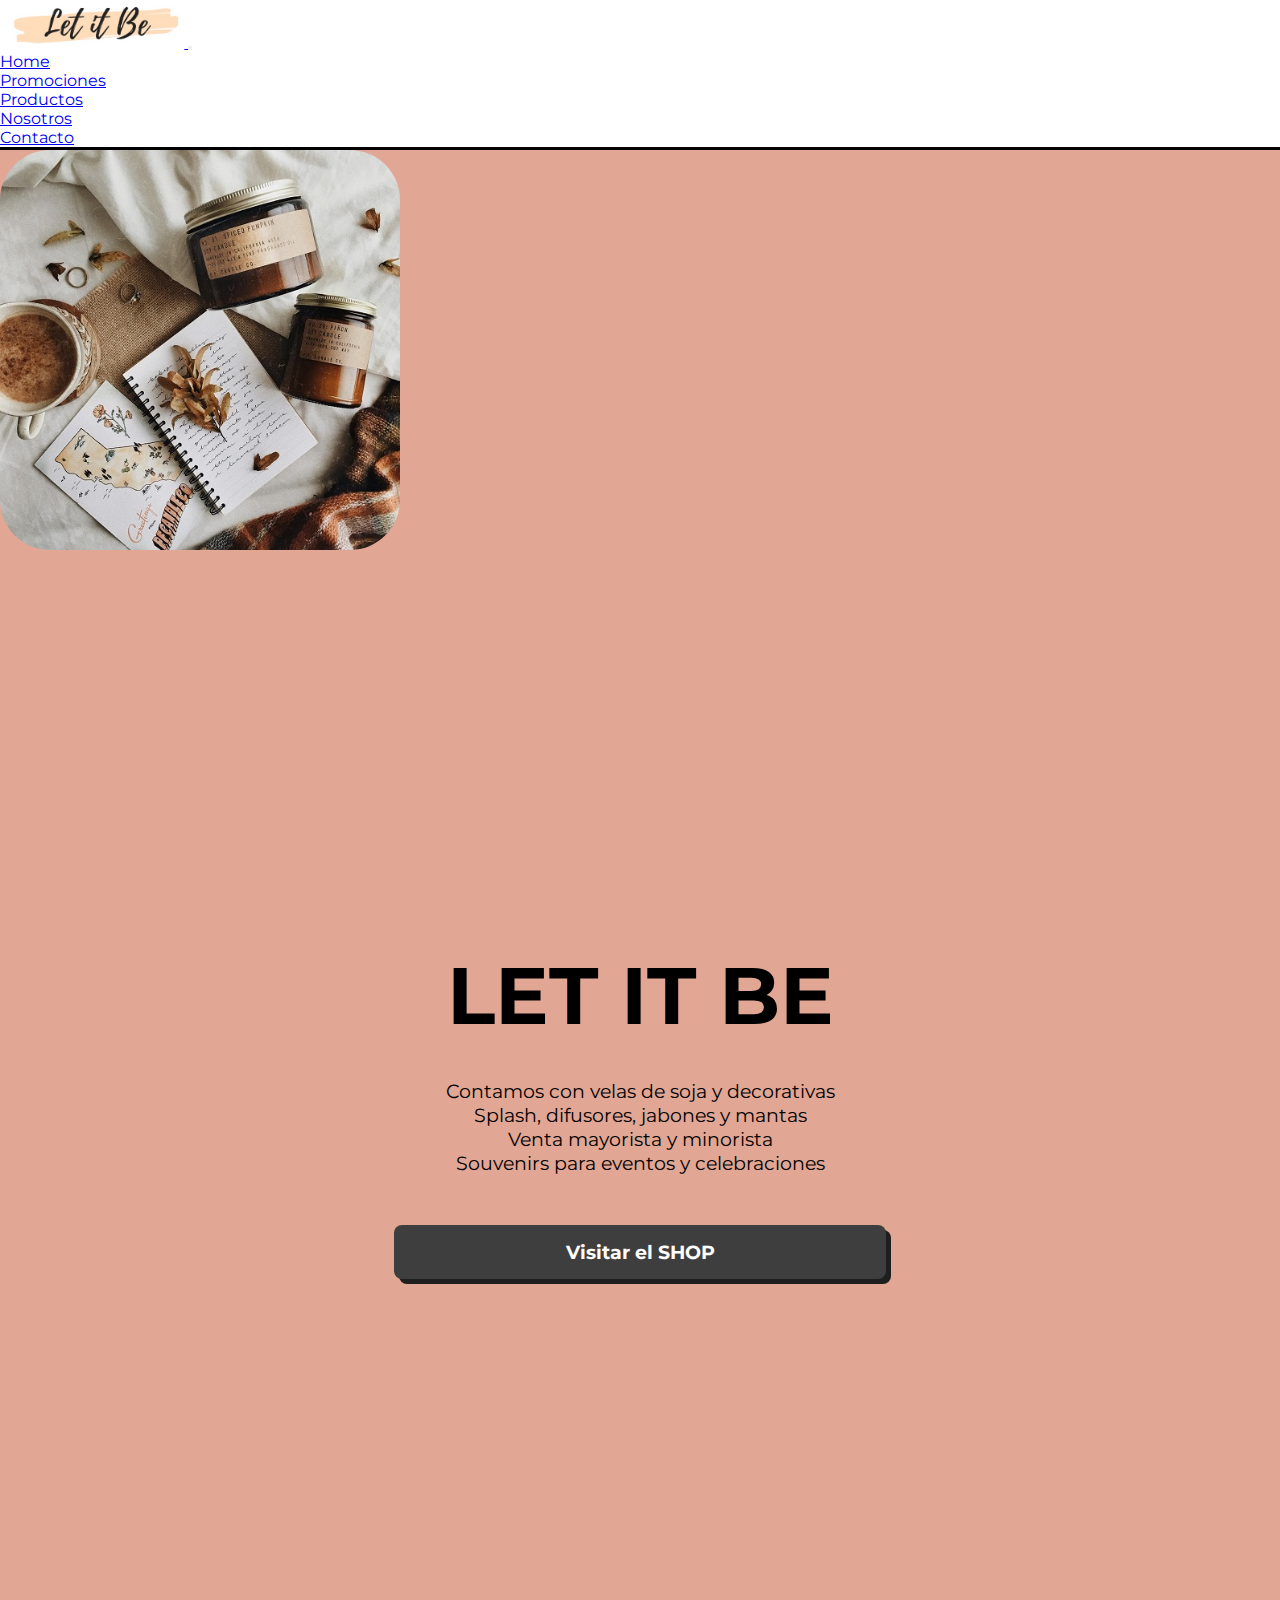
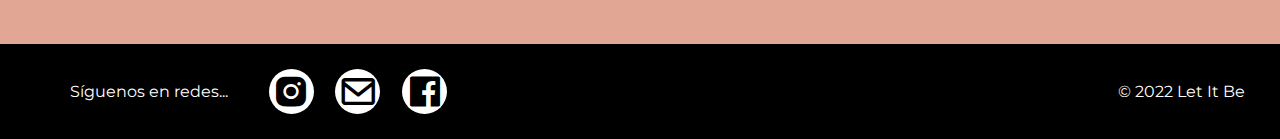
==== index.html @ 291de7c8 "Nav terminado" ====
<!DOCTYPE html>
<html lang="es">

<head>
    <meta charset="UTF-8">
    <meta http-equiv="X-UA-Compatible" content="IE=edge">
    <meta name="viewport" content="width=device-width, initial-scale=1.0">
    <meta name="description"
        content="Let It Be: Productos aromáticos y decorativos. Souvenirs para eventos y celebraciones. Venta mayorista y minorista" />
    <meta name="keywords"
        content="aromáticos, decoración, perfumería, velas, splash, difusores, jabón, souvenirs, decorativo, aromas, fragancias, productos, mayorista, minorista" />
    <meta name="author" content="Diego Martin Ruiz" />
    <meta name="copyright" content="Let It Be Shop" />
    <link rel="icon" type="image/png" href="./img/let-it-be-logo.ico" />
    <link rel="preconnect" href="https://fonts.googleapis.com">
    <link rel="preconnect" href="https://fonts.gstatic.com" crossorigin>
    <link
        href="https://fonts.googleapis.com/css2?family=Montserrat:ital,wght@0,100;0,400;0,700;0,900;1,100;1,400;1,700&family=Roboto:ital,wght@0,100;0,300;0,400;0,700;0,900;1,100;1,300&display=swap"
        rel="stylesheet">
    <link href='https://unpkg.com/boxicons@2.1.2/css/boxicons.min.css' rel='stylesheet'>
    <link href="https://cdn.jsdelivr.net/npm/bootstrap@5.2.0-beta1/dist/css/bootstrap.min.css" rel="stylesheet"
        integrity="sha384-0evHe/X+R7YkIZDRvuzKMRqM+OrBnVFBL6DOitfPri4tjfHxaWutUpFmBp4vmVor" crossorigin="anonymous">
    <link rel="stylesheet" href="styles/styles.css">
    <title> Let It Be | Home </title>
</head>

<body>

    <header class="header">
      <!-- Navigator -->
        <nav class="navbar sticky-top navbar-expand-lg bg-white navigator-bar">
          <div class="container-fluid">
            <a class="navbar-brand" href="./index.html"> <img src="./img/let-it-be-logo.jpg" class="logo-img" alt="let-it-be-logo"> </a>
            <button class="navbar-toggler" type="button" data-bs-toggle="collapse" data-bs-target="#navbarSupportedContent" aria-controls="navbarSupportedContent" aria-expanded="false" aria-label="Toggle navigation">
              <span class="navbar-toggler-icon"></span>
            </button>
            <div class="collapse navbar-collapse" id="navbarSupportedContent">
              <ul class="navbar-nav ms-auto">
                <li class="nav-item">
                  <a class="nav-link active" aria-current="page" href="#">Home</a>
                </li>
                <li class="nav-item">
                  <a class="nav-link" href="./html/promociones.html">Promociones</a>
                </li>
                <li class="nav-item">
                  <a class="nav-link" href="./html/productos.html">Productos</a>
                </li>
                <li class="nav-item">
                  <a class="nav-link" href="./html/nosotros.html">Nosotros</a>
                </li>
                <li class="nav-item">
                  <a class="nav-link" href="./html/contacto.html">Contacto</a>
                </li>
              </ul>
            </div>
          </div>
        </nav>
    </header>

    <main class="main">
            <!-- Main section -->
              <div class="row main-row gx-0">
                <!-- Left side -->
                <div class="col-lg-7 left-side d-flex justify-content-center align-center gx-0">
                  <img src="./img/candle-slide1.jpg" class="main-img" alt="candle-img">    
                </div>
                <!-- Right side -->
                <div class="col-lg-5 right-side d-flex flex-column justify-content-center align-center gx-0">
                  <div class="right-container">
                    <h1 class="main-title">LET IT BE</h1>
                    <p class="main-text">Contamos con velas de soja y decorativas <br> Splash, difusores, jabones y mantas
                      <br> Venta mayorista y minorista <br> Souvenirs para eventos y celebraciones
                    </p>
                    <a href="./html/productos.html" class="shop-btn"> Visitar el SHOP </a>
                  </div> 
                </div>
              <!-- Footer --> 
              <div class="container-fluid gx-0">
                <footer class="footer">
                  <div class="footer-container">
                      <div class="footer-media">
                          <p class="footer-text">Síguenos en redes...</p>
                          <div class="social-icons">
                              <a href="https://www.instagram.com/let_itbeshop/" target="_blank"><i
                                      class='bx bxl-instagram-alt'></i></a>
                              <a href=""><i class='bx bx-envelope'></i></a>
                              <a href="https://www.facebook.com/letitbeshop" target="_blank"><i
                                      class='bx bxl-facebook-square'></i></a>
                          </div>
                      </div>
                      <p class="footer-copyright">© 2022 Let It Be</p>
                  </div>
                </footer>  
              </div>         
    </main>

    <script src="https://cdn.jsdelivr.net/npm/bootstrap@5.2.0-beta1/dist/js/bootstrap.bundle.min.js"
        integrity="sha384-pprn3073KE6tl6bjs2QrFaJGz5/SUsLqktiwsUTF55Jfv3qYSDhgCecCxMW52nD2"
        crossorigin="anonymous"></script>

</body>

</html>
---- styles/styles.css ----
/* RESET */

* {
    margin: 0;
    padding: 0;
    box-sizing: border-box;
    font-family: 'Montserrat', sans-serif;  
}

/* NAVIGATOR */

.navigator-bar{
    border-bottom: solid 3px black;
}

.logo-img {
    height: 3rem;
    margin-left: .7rem;
}

.nav-link{
    text-align: center;
}

@media screen and (max-width: 991px){
    .nav-link:hover{
        background-color: #e2a69485;
    }
}

/* MAIN STYLES */

.main {
    height: 100%;
    background-color: #e2a694;
}

.main-row{
    background-color: #e2a694; 
}

@media screen and (min-width: 992px){
    .main-row {
        height: 83vh;
    }
}

/* LEFT SIDE SECTION */

.left-side{
    background-color: #e2a694; 
    height: 100%;
}

@media screen and (min-width: 769px) and (max-width: 991px){
    .left-side{
        background-color: #000000c7; 
    }  
}

/* Main IMG */

.main-img{
    width: 400px;
    height: 400px;
    margin: auto;
    border-radius: 50px;
}

@media screen and (min-width: 769px) and (max-width: 991px){
    .main-img{
        margin: 50px 0px;
    }   
}

@media screen and (max-width: 768px){
    .main-img{
        border-radius: 0px;
        width: 100%;
        height: 100%;
        border-bottom: 3px solid #000000;
    }
}

/* RIGH SIDE SECTION */

.right-side{
    background-color: #e2a694;
    height: 100%; 
    padding: 50px 25px;
}

.main-title{
    font-size: 5rem;
    margin-bottom: 35px;
    text-align: center;
}

.main-text{
    font-size: 1.2rem;
    line-height: 1.5rem;
    text-align: center;
    margin: 0 25px 0 25px;
}

.shop-btn{
    display: block;
    width: 40%;
    margin: 0px auto;
    margin-top: 50px;
    margin-bottom: 50px;
    font-size: 1.2rem;
    font-weight: 700;
    text-decoration: none;
    border: none;
    text-align: center;
    color: #ffffff;
    background-color: #3f3e3e;
    padding: 15px 25px;
    border-radius: 8px;
    box-shadow: 5px 5px #1f1e1e;
    transition: transform .2s, box-shadow .2s;
}

.shop-btn:hover {
    background-color: #2c2c2c;
}

.shop-btn:active {
    transform: translate(5px, 5px);
    box-shadow: 0px 0px;
}

/* ------------------------- FOOTER STYLE ------------------------------ */

.footer{
    grid-area: footer;
}

.footer-container{
    height: 95px;
    background-color: #000000;
    color: #ffffff;
    display: flex;
    justify-content: space-between;
    align-items: center;
}

@media screen and (max-width: 1024px){    /*  footer min-height for tablet and mobile views  */
    .footer-container{
        min-height: 90px;
    }
}

@media screen and (max-width: 768px){    /* change footer elements to column in mobile view */
    .footer-container{
        flex-direction: column;
        height: 200px;
        justify-content: space-evenly;
    }
}

.footer-text{
    margin-bottom: 0;
}

@media screen and (max-width: 768px){
    .footer-text{
        margin-bottom: 16px;
    }
}

.footer-media{
    width: 35%;
    height: 80px;
    display: flex;
    justify-content: space-evenly;
    align-items: center;
    margin: 0 40px;
}

@media screen and (max-width: 768px){    /* change footer elements to column in mobile view */
    .footer-media{
        flex-direction: column;
        height: 110px;
        width: 100%;
        justify-content: space-between;
    }
}

.social-icons{
    width: 200px;
    height: 80px;
    display: flex;
    align-items: center;
    justify-content: space-around;
}

.bx {
    font-size: 2.5rem;
    color: #000000;
    background-color: #ffffff;
    border-radius: 50%;
    padding: 2.5px;
}

.bx:hover{
    background-color: #d8d6d6;
}

.footer-copyright{
    margin: 0 35px;
} 


    
/* ------------------------------------------------------------- NEW PRODUCT HTML -------------------------------------------------------- */

.main-html{
    background-color: #e08d74c5;
}

.new-container{
    display: flex;
    height: 100vh;
    justify-content: space-around;
}

@media screen and (max-width: 768px){
    .new-container{
        flex-direction: column;
        justify-content: space-evenly;
        align-items: center;
        height: fit-content;
    }
}

/* Left Section */

@media screen and (max-width: 768px){
    .main-news{
        padding-top: 25px;
    }
}

.section__new-product{
    width: 65vw;
    display: flex;
    flex-direction: column; 
    justify-content: space-evenly;
    align-items: center;
}

@media screen and (max-width: 768px){
    .section__new-product{
        width:100%;
    }
}

.new-product__title{
    font-size: 2rem;
    text-align: center;
    margin: 0 5px;
}

@media screen and (max-width: 768px){
    .new-product__title{
        width:100vw;
        padding: 30px;
    }
}

.new-product__video{
    width: 40vw;
}

@media screen and (max-width: 768px){
    .new-product__video{
        width: 90vw;
        padding: 15px;
    }
}

.new-product__description{
    width: 50vw;
}

@media screen and (max-width: 768px){
    .new-product__description{
        width:90vw;
        padding: 30px;
    }
}

/* Right Section */

.section__new-product-imgs{
    background-color: #ffffff;
    border-left: solid 3px #000000;
    width: 35vw;
    display: flex;
    flex-direction: column;
    justify-content:space-evenly;
    align-items: center;
    overflow-y: scroll; 
}

@media screen and (max-width: 768px){
    .section__new-product-imgs{
        width: 100vw;
        border: none;
        padding: 50px 0px;
    }
}

.new-product_img{
    width: 50%;
    padding: 10px;
    border: solid 2px black;
    margin: 25px;
}

@media screen and (max-width: 1024px){
    .new-product_img{
        width: 22vw;
    }
}

@media screen and (max-width: 768px){
    .new-product_img{
        width: 40vw;
        margin: 25px 0;
    }
}

/* ----------------------------------------------------------- PRODUCTS HTML ---------------------------------------------------------------------------- */

.title-container{
    background-color: #000000d3;
    color: #ffffff;
    display: flex;
    justify-content: center;
    align-items: center;
    height: 50vh;
}

.products_main-title{
    width: fit-content; 
    font-size: 15rem;
}

@media screen and (max-width: 768px){                   /* main title re-size */                    
    .products_main-title{
        font-size: 10rem;
    }
}

@media screen and (max-width: 540px){                   /* main title re-size */               
    .products_main-title{
        font-size: 7rem;
    }
}

@media screen and (max-width: 380px){                   /* main title re-size */         
    .products_main-title{
        font-size: 5rem;
    }
}

.products-section{                                           /* products grid for desktop view */
    display: grid;
    grid-template-columns: repeat(3, 1fr);
    grid-template-rows: repeat(2, 1fr);
    gap: 50px;
    padding: 75px 50px 100px 50px;
}


@media screen and (max-width: 971px){                         /* grid for tablet view */
    .products-section{
        grid-template-columns: repeat(2, 1fr);
        grid-template-rows: repeat(auto, 1fr);
    }
}

@media screen and (max-width: 768px){                         /* grid for mobile view  */
    .products-section{
        grid-template-columns: 1fr;
        grid-template-rows: repeat(auto, .5fr);
    }
}

@media screen and (max-width: 369px){                         /* grid for mobile view  */
    .products-section{
        padding: 15px;
    }
}

     
/* -- Cards General Style -- */

.product-card{
    background-color: #ffffffc7;
    display: flex;
    flex-direction: column;
    align-items: center;
    justify-content: space-evenly;
    border-radius: 5px;
}

.product-card:hover{
    box-shadow: 2px 2px 25px rgba(97, 96, 96, 0.829);
}

.product-name{
    width: max-content;
    padding: 25px;
}

.product-img{
    width: 70%;
    border-radius: 5px;
}

.product-description{
    width: 70%;
    padding: 25px 0px 25px 8px;
}

.buy-btn{
    margin: 15px 0 25px 0;
    border: none;
    background-color: #3a3a3a;
    color: #ffffff;
    width: 150px;
    height: 50px;
    border-radius: 8px;
    box-shadow: 4px 4px #5c5b5b;
    transition: transform .2s, box-shadow .2ms;
}

.buy-btn:hover {
    font-weight: 700;
    background-color: #161616;
    cursor: pointer;
}

.buy-btn:active {
    transform: translate(4px, 4px);
    box-shadow: 0px 0px;
}

/* ----------------------------------------------------------- ABOUT US HTML ---------------------------------------------------------------------------- */

.about-title{
    text-align: center;
    font-size: 3.5rem;
    font-weight: 700;
}

.about-img{
    border-radius: 50%;
}

.about-description{
    font-size: 1rem;
    line-height: 2rem;
    width: 80%;
}

.location-img{
    width: 100%;
}

.payments-img{
    width: 100%;
}

.logo-mastercard{
    width: 100px;
}

.logo-visa{
    width: 100px;
}

.logo-mercadopago{
    width: 100px;
}

.columna-1, .columna-2, .columna-3{
    background-color: #000000a1;
}

.findus-titles{
    text-align: center;
    font-size: 2rem;
    color: #ffffff;
    font-weight: 700;
}

.payments-subtitles{
    padding: 25px 0px;
    color: #ffffff;
    font-weight: 700;
}

.findus-text {
    color: #ffffff;
    padding: 15px;
    line-height: 2rem;
}




/* ----------------------------------------------------------- CONTACT HTML ---------------------------------------------------------------------------- */

.form-card{
    display: flex;
    justify-content: center;
    align-items: center;
}

.main-section__contact{
    background-color: #ffffff;
    width: 60%;
    display: flex;
    flex-direction: column;
    justify-content: center;
    align-items: center;   
    border-right: solid 3px #000000;
    border-left: solid 3px #000000;
}

@media screen and (max-width: 1024px){
    .main-section__contact {
        width: 70%;
        align-items: start;
        height: 100%;
    }
}

@media screen and (max-width: 768px){
    .main-section__contact {
        width: 100%;
        border-left: none;
        border-right: none;
    }
}

.form-title {
    padding: 50px;
    font-size: 2.5rem;
}

@media screen and (max-width: 1024px){
    .form-title {
        margin: auto;
    }
}

@media screen and (max-width: 768px){
    .form-title{
        font-size: 1.8rem;
        padding: 60px 0px 40px 15px;
    }
}

.form-input{
    width: 60%;
    padding: 12px 5px;
    border: none;
    border-bottom: solid 2px #000000;
    outline: none;
}

.contact-form{
    width: 90%;
    margin-right: 5%;
    display: grid;
    grid-template-columns: 1fr;
    grid-template-rows: .5fr .5fr .5fr .5fr 1fr .5fr .5fr;
    grid-template-areas: 
    "name"
    "mail"
    "consult-type"
    "subscribe"
    "comments"
    "reset"
    "send";
    padding: 0 40px 40px 40px;
    font-weight: 700;
    line-height: 1.5rem;
}

@media screen and (max-width: 768px){
    .contact-form{
        padding: 20px;
    }
}

.form-name{
    grid-area: name;
}

.form-mail{
    grid-area: mail;
}

.form-consult{
    grid-area: consult-type;
    display: flex;
    flex-direction: column;
    justify-content: center;
}

.form-consult select{
    width: fit-content;
}

.form-checkbox{
    grid-area: subscribe;
    width: 50%;
    display: flex;
    justify-content: space-between;
    align-items: center;
}

@media screen and (max-width: 1400px){
    .form-checkbox {
        width: 75%;
    }
}

@media screen and (max-width: 1024px){
    .form-checkbox {
        width: 50vw;
    }
}

@media screen and (max-width: 768px){
    .form-checkbox{
        width: 90vw;
    }
}

@media screen and (max-width: 420px){
    .form-checkbox{
        margin-bottom: 20px;
    }
}

.form-comments{
    grid-area: comments;
}

.form__text-area{
    margin: 10px 0 10px 0;
    padding: 8px;
    width: 85%;
    resize: none;
}

.form__reset-button {
    grid-area: reset;
    min-width: fit-content;
    background-color: #747272;
    color: #ffffff;
    width: 220px;
    height: 40px;
    border-radius: 8px;
    border: none;
    font-size: 1rem;
}

@media screen and (max-width: 1024px){
    .form__reset-button{
        height: 40px;
        width: 200px;
        padding: .2rem 1rem; 
    }
}

.form__reset-button:hover {
    background-color: #928f8f;
    cursor: pointer; 
}

.form__reset-button:active{
    transform: translate(0px, 4px);
}

.form__send-button {
    grid-area: send;
    background-color: #3a3a3a;
    color: #ffffff;
    width: 120px;
    height: 40px;
    border-radius: 8px;
    border: none;
    font-size: 1rem;
}

@media screen and (max-width: 1024px){
    .form__send-button{
        height: 40px;
        width: 120px;
        padding: 3px 8px; 
    }
}

.form__send-button:hover {
    background-color: #000000;
    color: #ffffff;
    cursor: pointer;
}

.form__send-button:active {
    transform: translate(0px, 4px);
}
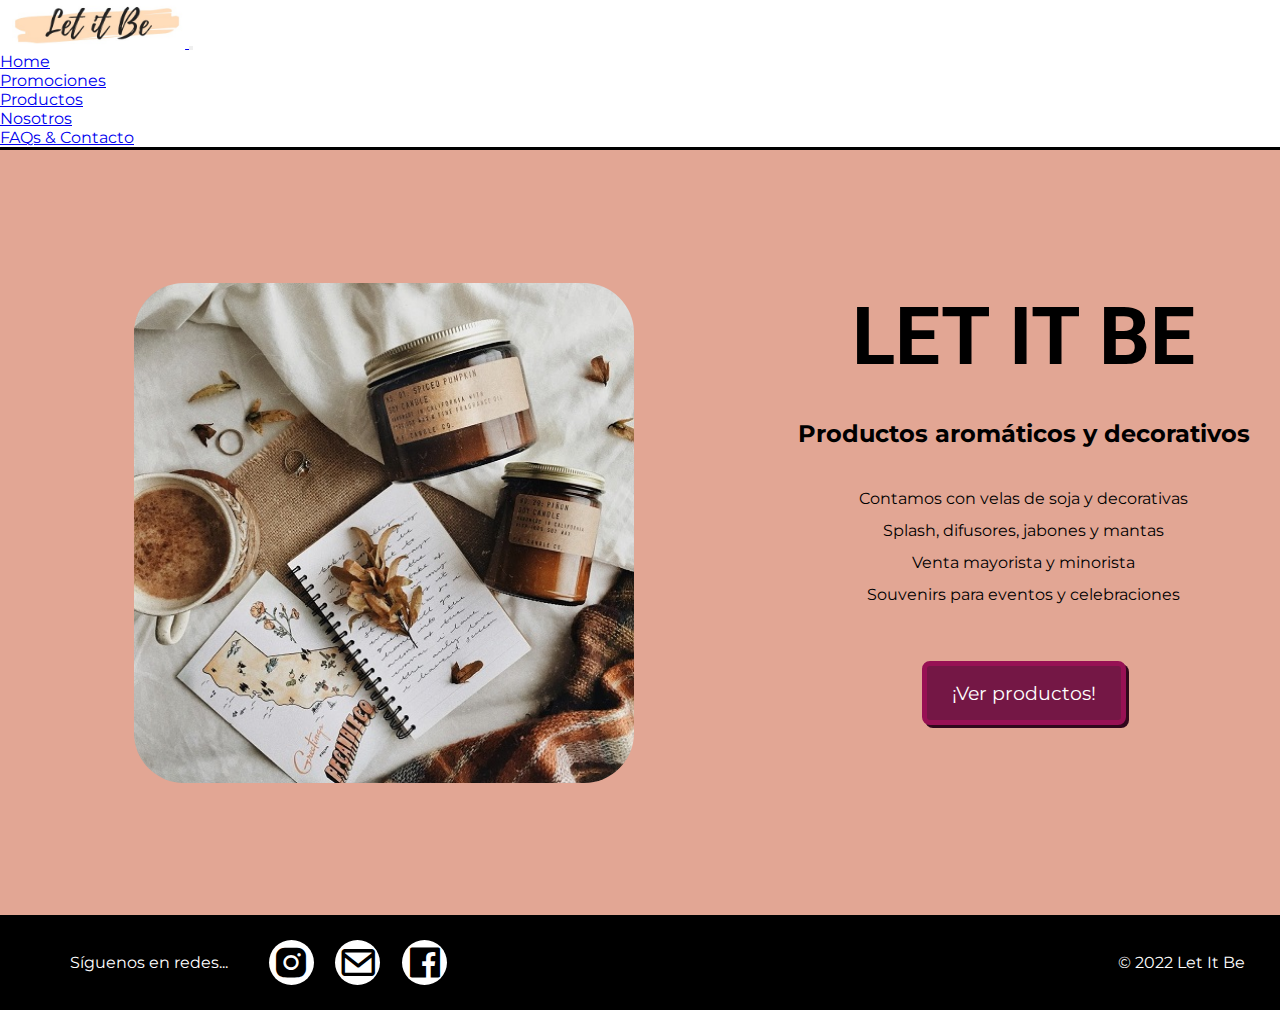
==== commit 4033e368: "proyecto final - fase 1" ====
--- a/index.html
+++ b/index.html
@@ -49,7 +49,7 @@
                   <a class="nav-link" href="./html/nosotros.html">Nosotros</a>
                 </li>
                 <li class="nav-item">
-                  <a class="nav-link" href="./html/contacto.html">Contacto</a>
+                  <a class="nav-link" href="./html/contacto.html">FAQs & Contacto</a>
                 </li>
               </ul>
             </div>
@@ -57,42 +57,42 @@
         </nav>
     </header>
 
-    <main class="main">
-            <!-- Main section -->
-              <div class="row main-row gx-0">
-                <!-- Left side -->
-                <div class="col-lg-7 left-side d-flex justify-content-center align-center gx-0">
-                  <img src="./img/candle-slide1.jpg" class="main-img" alt="candle-img">    
-                </div>
-                <!-- Right side -->
-                <div class="col-lg-5 right-side d-flex flex-column justify-content-center align-center gx-0">
-                  <div class="right-container">
-                    <h1 class="main-title">LET IT BE</h1>
-                    <p class="main-text">Contamos con velas de soja y decorativas <br> Splash, difusores, jabones y mantas
-                      <br> Venta mayorista y minorista <br> Souvenirs para eventos y celebraciones
-                    </p>
-                    <a href="./html/productos.html" class="shop-btn"> Visitar el SHOP </a>
-                  </div> 
-                </div>
-              <!-- Footer --> 
-              <div class="container-fluid gx-0">
-                <footer class="footer">
-                  <div class="footer-container">
-                      <div class="footer-media">
-                          <p class="footer-text">Síguenos en redes...</p>
-                          <div class="social-icons">
-                              <a href="https://www.instagram.com/let_itbeshop/" target="_blank"><i
-                                      class='bx bxl-instagram-alt'></i></a>
-                              <a href=""><i class='bx bx-envelope'></i></a>
-                              <a href="https://www.facebook.com/letitbeshop" target="_blank"><i
-                                      class='bx bxl-facebook-square'></i></a>
-                          </div>
-                      </div>
-                      <p class="footer-copyright">© 2022 Let It Be</p>
-                  </div>
-                </footer>  
-              </div>         
+    <main class="main-index">
+      <!-- Left side -->
+      <div class="home-container">
+        <div class="home-container__picture-section">
+          <img src="./img/candle-slide1.jpg" class="home-container__picture-section__img" alt="candle-img">    
+        </div>
+        <!-- Right side -->
+        <div class="home-container__content-section">
+          <div class="home-container__content-section__content">
+            <h1 class="home-container__content-section__content__main-title">LET IT BE</h1>
+            <h2 class="home-container__content-section__content__main-subtitle"> Productos aromáticos y decorativos</h2>
+            <p class="home-container__content-section__content__main-text">Contamos con velas de soja y decorativas <br> Splash, difusores, jabones y mantas
+              <br> Venta mayorista y minorista <br> Souvenirs para eventos y celebraciones
+            </p>
+            <a href="./html/productos.html" class="shop-btn"> ¡Ver productos! </a>
+          </div> 
+        </div> 
+      </div>          
+                     
     </main>
+
+    <footer class="footer">
+      <div class="footer-container">
+          <div class="footer-media">
+              <p class="footer-text">Síguenos en redes...</p>
+              <div class="social-icons">
+                  <a href="https://www.instagram.com/let_itbeshop/" target="_blank"><i
+                          class='bx bxl-instagram-alt'></i></a>
+                  <a href=""><i class='bx bx-envelope'></i></a>
+                  <a href="https://www.facebook.com/letitbeshop" target="_blank"><i
+                          class='bx bxl-facebook-square'></i></a>
+              </div>
+          </div>
+          <p class="footer-copyright">© 2022 Let It Be</p>
+      </div>
+    </footer> 
 
     <script src="https://cdn.jsdelivr.net/npm/bootstrap@5.2.0-beta1/dist/js/bootstrap.bundle.min.js"
         integrity="sha384-pprn3073KE6tl6bjs2QrFaJGz5/SUsLqktiwsUTF55Jfv3qYSDhgCecCxMW52nD2"
--- a/styles/styles.css
+++ b/styles/styles.css
@@ -1,724 +1,731 @@
-
-
-/* RESET */
-
+/* Media queries mixins */ /* Map paleta de colores */
 * {
-    margin: 0;
+  margin: 0;
+  padding: 0;
+  box-sizing: border-box;
+}
+
+* {
+  font-family: "Montserrat", sans-serif;
+  font-size: 1rem;
+}
+
+.navigator-bar {
+  border-bottom: solid 3px #000000;
+}
+
+.logo-img {
+  height: 48px;
+  margin-left: 12px;
+}
+
+.nav-link {
+  text-align: center;
+}
+@media screen and (max-width: 991px) {
+  .nav-link:hover {
+    background-color: rgba(226, 166, 148, 0.5215686275);
+  }
+}
+
+.footer-container {
+  height: 95px;
+  background-color: #000000;
+  color: #ffffff;
+  display: flex;
+  justify-content: space-between;
+  align-items: center;
+}
+@media screen and (max-width: 1024px) {
+  .footer-container {
+    min-height: 90px;
+  }
+}
+@media screen and (max-width: 768px) {
+  .footer-container {
+    flex-direction: column;
+    height: 200px;
+    justify-content: space-evenly;
+  }
+}
+.footer-container .footer-copyright {
+  margin: 0 35px;
+}
+.footer-container .footer-media {
+  width: 35%;
+  height: 80px;
+  display: flex;
+  justify-content: space-evenly;
+  align-items: center;
+  margin: 0 40px;
+}
+@media screen and (max-width: 768px) {
+  .footer-container .footer-media {
+    flex-direction: column;
+    height: 110px;
+    width: 100%;
+    justify-content: space-between;
+  }
+}
+.footer-container .footer-media .footer-text {
+  margin-bottom: 0;
+}
+@media screen and (max-width: 768px) {
+  .footer-container .footer-media .footer-text {
+    margin-bottom: 16px;
+  }
+}
+.footer-container .footer-media .social-icons {
+  width: 200px;
+  height: 80px;
+  display: flex;
+  align-items: center;
+  justify-content: space-around;
+}
+.footer-container .footer-media .social-icons .bx {
+  font-size: 2.5rem;
+  color: #000000;
+  background-color: #ffffff;
+  border-radius: 50%;
+  padding: 2.5px;
+}
+.footer-container .footer-media .social-icons .bx:hover {
+  background-color: rgba(248, 184, 165, 0.9803921569);
+}
+
+.main-index {
+  height: 100%;
+  background-color: #e2a694;
+}
+
+.flex-center, .faq-banner, .container-newstitle, .home-container__content-section, .home-container__picture-section {
+  display: flex;
+  justify-content: center;
+  align-items: center;
+}
+
+.home-container {
+  display: flex;
+  flex-direction: row;
+  background-color: #e2a694;
+  min-height: 85vh;
+}
+@media screen and (max-width: 1024px) {
+  .home-container {
+    flex-direction: column;
+    height: fit-content;
+  }
+}
+.home-container__picture-section {
+  width: 60%;
+}
+@media screen and (max-width: 1024px) {
+  .home-container__picture-section {
+    width: 100%;
+    background-color: rgba(0, 0, 0, 0.768627451);
+  }
+}
+@media screen and (max-width: 478px) {
+  .home-container__picture-section {
+    background-color: #e2a694;
+  }
+}
+.home-container__picture-section__img {
+  width: 500px;
+  height: 500px;
+  border-radius: 50px;
+}
+@media screen and (max-width: 1024px) {
+  .home-container__picture-section__img {
+    margin: 50px;
+  }
+}
+@media screen and (max-width: 768px) {
+  .home-container__picture-section__img {
+    margin: 0px;
+    border-radius: 0px;
+    width: 100%;
+    height: 100%;
+    border-bottom: 3px solid #000000;
+  }
+}
+.home-container__content-section {
+  width: 40%;
+}
+@media screen and (max-width: 1024px) {
+  .home-container__content-section {
+    width: 100%;
+    margin: 50px 0px;
+  }
+}
+.home-container__content-section__content {
+  width: 90%;
+  display: flex;
+  flex-direction: column;
+  justify-content: space-between;
+  align-items: center;
+}
+.home-container__content-section__content__main-title {
+  font-family: "Roboto", sans-serif;
+  font-size: 5rem;
+  margin-bottom: 35px;
+  text-align: center;
+}
+.home-container__content-section__content__main-subtitle {
+  font-size: 1.5rem;
+  margin-bottom: 35px;
+  text-align: center;
+}
+.home-container__content-section__content__main-text {
+  font-size: 1rem;
+  line-height: 2rem;
+  text-align: center;
+  margin: 0 25px 0 25px;
+}
+
+.main-html {
+  background-color: #e2a694;
+}
+
+.carousel-item img {
+  height: 50vh;
+  object-fit: cover;
+}
+
+.container-newstitle {
+  height: 15vh;
+  background-color: rgba(0, 0, 0, 0.768627451);
+}
+.container-newstitle__newstitle {
+  font-size: 6rem;
+  color: #ffffff;
+}
+@media screen and (max-width: 1024px) {
+  .container-newstitle__newstitle {
+    font-size: 5rem;
+  }
+}
+@media screen and (max-width: 768px) {
+  .container-newstitle__newstitle {
+    font-size: 3rem;
+  }
+}
+@media screen and (max-width: 478px) {
+  .container-newstitle__newstitle {
+    font-size: 2.3rem;
+  }
+}
+
+.newproduct-container {
+  display: flex;
+}
+@media screen and (max-width: 1024px) {
+  .newproduct-container {
+    flex-direction: column;
+  }
+}
+.newproduct-container__carousel {
+  justify-content: center;
+  width: 60%;
+}
+@media screen and (max-width: 1024px) {
+  .newproduct-container__carousel {
+    width: 100%;
+  }
+}
+.newproduct-container__content {
+  display: flex;
+  flex-direction: column;
+  justify-content: center;
+  align-items: center;
+  background-color: #e2a694;
+  width: 40%;
+}
+@media screen and (max-width: 1024px) {
+  .newproduct-container__content {
+    width: 100%;
+  }
+}
+.newproduct-container__content__title {
+  color: #000000;
+  padding: 2rem;
+  font-size: 3rem;
+  font-weight: 400;
+  text-align: center;
+}
+.newproduct-container__content__description {
+  color: #000000;
+  padding: 2rem;
+  font-size: 1rem;
+  line-height: 2rem;
+}
+
+.section-offers {
+  display: flex;
+  flex-wrap: wrap;
+  gap: 50px;
+  width: 80%;
+  margin: 0 auto;
+  padding: 100px 0;
+  justify-content: space-around;
+}
+
+.title-container {
+  background-color: rgba(0, 0, 0, 0.768627451);
+  color: #ffffff;
+  display: flex;
+  justify-content: center;
+  align-items: center;
+  height: 50vh;
+}
+.title-container__title {
+  width: fit-content;
+  font-size: 15rem;
+}
+@media screen and (max-width: 768px) {
+  .title-container__title {
+    font-size: 10rem;
+  }
+}
+@media screen and (max-width: 478px) {
+  .title-container__title {
+    font-size: 5rem;
+  }
+}
+
+.products-section {
+  display: grid;
+  justify-items: center;
+  grid-template-columns: repeat(3, 1fr);
+  grid-template-rows: repeat(2, 1fr);
+  gap: 50px;
+  padding: 75px 50px 100px 50px;
+}
+@media screen and (max-width: 1024px) {
+  .products-section {
+    grid-template-columns: repeat(2, 1fr);
+    grid-template-rows: repeat(auto, 1fr);
+  }
+}
+@media screen and (max-width: 768px) {
+  .products-section {
+    grid-template-columns: 1fr;
+    grid-template-rows: repeat(auto, 0.5fr);
+  }
+}
+@media screen and (max-width: 478px) {
+  .products-section {
+    padding: 50px 20px;
+  }
+}
+
+.about-title {
+  text-align: center;
+  font-size: 3.5rem;
+  font-weight: 700;
+}
+
+.about-img {
+  border-radius: 50%;
+}
+
+.about-description {
+  font-size: 1rem;
+  line-height: 2rem;
+  width: 80%;
+}
+
+.location-img {
+  width: 100%;
+}
+
+.payments-img {
+  width: 100%;
+}
+
+.logo-mastercard {
+  width: 100px;
+}
+
+.logo-visa {
+  width: 100px;
+}
+
+.logo-mercadopago {
+  width: 100px;
+}
+
+.columna-1, .columna-2, .columna-3 {
+  background-color: rgba(0, 0, 0, 0.631372549);
+}
+
+.findus-titles {
+  text-align: center;
+  font-size: 2rem;
+  color: #ffffff;
+  font-weight: 700;
+}
+
+.payments-subtitles {
+  padding: 25px 0px;
+  color: #ffffff;
+  font-weight: 700;
+}
+
+.findus-text {
+  color: #ffffff;
+  padding: 15px;
+  line-height: 2rem;
+}
+
+.main-container__contact {
+  padding: 100px 0;
+  display: flex;
+  justify-content: center;
+  align-items: center;
+}
+@media screen and (max-width: 478px) {
+  .main-container__contact {
     padding: 0;
-    box-sizing: border-box;
-    font-family: 'Montserrat', sans-serif;  
-}
-
-/* NAVIGATOR */
-
-.navigator-bar{
-    border-bottom: solid 3px black;
-}
-
-.logo-img {
-    height: 3rem;
-    margin-left: .7rem;
-}
-
-.nav-link{
-    text-align: center;
-}
-
-@media screen and (max-width: 991px){
-    .nav-link:hover{
-        background-color: #e2a69485;
-    }
-}
-
-/* MAIN STYLES */
-
-.main {
+  }
+}
+.main-container__contact .contact-section {
+  background-color: #ffffff;
+  width: 80%;
+  display: flex;
+  flex-direction: column;
+  justify-content: center;
+  align-items: center;
+  border: solid 3px #000000;
+  border-radius: 25px;
+}
+@media screen and (max-width: 1024px) {
+  .main-container__contact .contact-section {
+    width: 80%;
+    align-items: start;
     height: 100%;
-    background-color: #e2a694;
-}
-
-.main-row{
-    background-color: #e2a694; 
-}
-
-@media screen and (min-width: 992px){
-    .main-row {
-        height: 83vh;
-    }
-}
-
-/* LEFT SIDE SECTION */
-
-.left-side{
-    background-color: #e2a694; 
-    height: 100%;
-}
-
-@media screen and (min-width: 769px) and (max-width: 991px){
-    .left-side{
-        background-color: #000000c7; 
-    }  
-}
-
-/* Main IMG */
-
-.main-img{
-    width: 400px;
-    height: 400px;
+  }
+}
+@media screen and (max-width: 478px) {
+  .main-container__contact .contact-section {
+    width: 100%;
+    border: none;
+    border-radius: 0px;
+  }
+}
+.main-container__contact .contact-section__form-title {
+  padding: 50px;
+  font-size: 2.5rem;
+}
+@media screen and (max-width: 1024px) {
+  .main-container__contact .contact-section__form-title {
     margin: auto;
-    border-radius: 50px;
-}
-
-@media screen and (min-width: 769px) and (max-width: 991px){
-    .main-img{
-        margin: 50px 0px;
-    }   
-}
-
-@media screen and (max-width: 768px){
-    .main-img{
-        border-radius: 0px;
-        width: 100%;
-        height: 100%;
-        border-bottom: 3px solid #000000;
-    }
-}
-
-/* RIGH SIDE SECTION */
-
-.right-side{
-    background-color: #e2a694;
-    height: 100%; 
-    padding: 50px 25px;
-}
-
-.main-title{
-    font-size: 5rem;
-    margin-bottom: 35px;
-    text-align: center;
-}
-
-.main-text{
-    font-size: 1.2rem;
-    line-height: 1.5rem;
-    text-align: center;
-    margin: 0 25px 0 25px;
-}
-
-.shop-btn{
-    display: block;
-    width: 40%;
-    margin: 0px auto;
-    margin-top: 50px;
-    margin-bottom: 50px;
-    font-size: 1.2rem;
-    font-weight: 700;
-    text-decoration: none;
-    border: none;
-    text-align: center;
-    color: #ffffff;
-    background-color: #3f3e3e;
-    padding: 15px 25px;
-    border-radius: 8px;
-    box-shadow: 5px 5px #1f1e1e;
-    transition: transform .2s, box-shadow .2s;
-}
-
+  }
+}
+@media screen and (max-width: 768px) {
+  .main-container__contact .contact-section__form-title {
+    font-size: 1.8rem;
+    padding: 60px 0px 40px 15px;
+  }
+}
+.main-container__contact .contact-section__form {
+  width: 90%;
+  margin-right: 5%;
+  display: grid;
+  grid-template-columns: 1fr;
+  grid-template-rows: 0.5fr 0.5fr 0.5fr 0.5fr 1fr 0.5fr 0.5fr;
+  grid-template-areas: "name" "mail" "consult-type" "subscribe" "comments" "reset" "send";
+  padding: 0 40px 40px 40px;
+  font-weight: 700;
+  line-height: 1.5rem;
+}
+@media screen and (max-width: 768px) {
+  .main-container__contact .contact-section__form {
+    padding: 20px;
+  }
+}
+.main-container__contact .contact-section__form .form-name {
+  grid-area: name;
+}
+.main-container__contact .contact-section__form .form-name .form-input {
+  width: 60%;
+  padding: 12px 5px;
+  border: none;
+  border-bottom: solid 2px #000000;
+  outline: none;
+}
+.main-container__contact .contact-section__form .form-mail {
+  grid-area: mail;
+}
+.main-container__contact .contact-section__form .form-mail .form-input {
+  width: 60%;
+  padding: 12px 5px;
+  border: none;
+  border-bottom: solid 2px #000000;
+  outline: none;
+}
+.main-container__contact .contact-section__form .form-consult {
+  grid-area: consult-type;
+  display: flex;
+  flex-direction: column;
+  justify-content: center;
+}
+.main-container__contact .contact-section__form .form-consult select {
+  width: fit-content;
+  padding: 5px;
+}
+.main-container__contact .contact-section__form .form-checkbox {
+  grid-area: subscribe;
+  width: 50%;
+  display: flex;
+  justify-content: space-between;
+  align-items: center;
+}
+@media screen and (max-width: 1400px) {
+  .main-container__contact .contact-section__form .form-checkbox {
+    width: 75%;
+  }
+}
+@media screen and (max-width: 1024px) {
+  .main-container__contact .contact-section__form .form-checkbox {
+    width: 50vw;
+  }
+}
+@media screen and (max-width: 768px) {
+  .main-container__contact .contact-section__form .form-checkbox {
+    width: 90vw;
+    flex-direction: column;
+    align-items: flex-start;
+  }
+}
+@media screen and (max-width: 478px) {
+  .main-container__contact .contact-section__form .form-checkbox {
+    margin-bottom: 20px;
+  }
+}
+.main-container__contact .contact-section__form .form-comments {
+  grid-area: comments;
+}
+.main-container__contact .contact-section__form .form__text-area {
+  margin: 10px 0 10px 0;
+  padding: 8px;
+  width: 85%;
+  resize: none;
+}
+@media screen and (max-width: 768px) {
+  .main-container__contact .contact-section__form .form__text-area {
+    width: 60%;
+  }
+}
+@media screen and (max-width: 478px) {
+  .main-container__contact .contact-section__form .form__text-area {
+    width: 85%;
+  }
+}
+.main-container__contact .contact-section__form .form__reset-button {
+  grid-area: reset;
+  min-width: fit-content;
+  background-color: #747272;
+  color: #ffffff;
+  width: 220px;
+  height: 40px;
+  border-radius: 8px;
+  border: none;
+  font-size: 1rem;
+}
+.main-container__contact .contact-section__form .form__reset-button:hover {
+  background-color: #928f8f;
+  cursor: pointer;
+}
+.main-container__contact .contact-section__form .form__reset-button:active {
+  transform: translate(0px, 4px);
+}
+@media screen and (max-width: 1024px) {
+  .main-container__contact .contact-section__form .form__reset-button {
+    height: 40px;
+    width: 200px;
+    padding: 3px 12px;
+  }
+}
+.main-container__contact .contact-section__form .form__send-button {
+  grid-area: send;
+  background-color: #3a3a3a;
+  color: #ffffff;
+  width: 120px;
+  height: 40px;
+  border-radius: 8px;
+  border: none;
+  font-size: 1rem;
+}
+.main-container__contact .contact-section__form .form__send-button:hover {
+  background-color: #000000;
+  color: #ffffff;
+  cursor: pointer;
+}
+.main-container__contact .contact-section__form .form__send-button:active {
+  transform: translate(0px, 4px);
+}
+@media screen and (max-width: 1024px) {
+  .main-container__contact .contact-section__form .form__send-button {
+    height: 40px;
+    width: 120px;
+    padding: 3px 8px;
+  }
+}
+
+.faq-banner {
+  background-color: rgba(0, 0, 0, 0.768627451);
+}
+.faq-banner__title {
+  font-size: 5rem;
+  color: #ffffff;
+}
+
+.faq-container {
+  width: 80%;
+  margin: 0 auto;
+  padding: 50px 0;
+}
+.faq-container__faq-q {
+  font-size: 1.2rem;
+  font-weight: 700;
+}
+.faq-container__faq-a {
+  width: 90%;
+  line-height: 2rem;
+}
+.faq-container__faq-ul {
+  list-style-type: square;
+}
+.faq-container__faq-ul li {
+  width: 80%;
+  line-height: 2rem;
+}
+
+/* Index - CTA Button*/
+.shop-btn {
+  display: inline-block;
+  width: fit-content;
+  margin: 50px auto;
+  font-size: 1.2rem;
+  text-decoration: none;
+  border: 5px solid #971154;
+  text-align: center;
+  color: #ffffff;
+  background-color: #741745;
+  padding: 15px 25px;
+  border-radius: 8px;
+  box-shadow: 3px 3px #30081c;
+  transition: transform 0.2s, box-shadow 0.2s;
+}
 .shop-btn:hover {
-    background-color: #2c2c2c;
-}
-
+  background-color: #e42585;
+}
 .shop-btn:active {
-    transform: translate(5px, 5px);
-    box-shadow: 0px 0px;
-}
-
-/* ------------------------- FOOTER STYLE ------------------------------ */
-
-.footer{
-    grid-area: footer;
-}
-
-.footer-container{
-    height: 95px;
-    background-color: #000000;
-    color: #ffffff;
-    display: flex;
-    justify-content: space-between;
-    align-items: center;
-}
-
-@media screen and (max-width: 1024px){    /*  footer min-height for tablet and mobile views  */
-    .footer-container{
-        min-height: 90px;
-    }
-}
-
-@media screen and (max-width: 768px){    /* change footer elements to column in mobile view */
-    .footer-container{
-        flex-direction: column;
-        height: 200px;
-        justify-content: space-evenly;
-    }
-}
-
-.footer-text{
-    margin-bottom: 0;
-}
-
-@media screen and (max-width: 768px){
-    .footer-text{
-        margin-bottom: 16px;
-    }
-}
-
-.footer-media{
-    width: 35%;
-    height: 80px;
-    display: flex;
-    justify-content: space-evenly;
-    align-items: center;
-    margin: 0 40px;
-}
-
-@media screen and (max-width: 768px){    /* change footer elements to column in mobile view */
-    .footer-media{
-        flex-direction: column;
-        height: 110px;
-        width: 100%;
-        justify-content: space-between;
-    }
-}
-
-.social-icons{
-    width: 200px;
-    height: 80px;
-    display: flex;
-    align-items: center;
-    justify-content: space-around;
-}
-
-.bx {
-    font-size: 2.5rem;
-    color: #000000;
-    background-color: #ffffff;
-    border-radius: 50%;
-    padding: 2.5px;
-}
-
-.bx:hover{
-    background-color: #d8d6d6;
-}
-
-.footer-copyright{
-    margin: 0 35px;
-} 
-
-
-    
-/* ------------------------------------------------------------- NEW PRODUCT HTML -------------------------------------------------------- */
-
-.main-html{
-    background-color: #e08d74c5;
-}
-
-.new-container{
-    display: flex;
-    height: 100vh;
-    justify-content: space-around;
-}
-
-@media screen and (max-width: 768px){
-    .new-container{
-        flex-direction: column;
-        justify-content: space-evenly;
-        align-items: center;
-        height: fit-content;
-    }
-}
-
-/* Left Section */
-
-@media screen and (max-width: 768px){
-    .main-news{
-        padding-top: 25px;
-    }
-}
-
-.section__new-product{
-    width: 65vw;
-    display: flex;
-    flex-direction: column; 
-    justify-content: space-evenly;
-    align-items: center;
-}
-
-@media screen and (max-width: 768px){
-    .section__new-product{
-        width:100%;
-    }
-}
-
-.new-product__title{
-    font-size: 2rem;
-    text-align: center;
-    margin: 0 5px;
-}
-
-@media screen and (max-width: 768px){
-    .new-product__title{
-        width:100vw;
-        padding: 30px;
-    }
-}
-
-.new-product__video{
-    width: 40vw;
-}
-
-@media screen and (max-width: 768px){
-    .new-product__video{
-        width: 90vw;
-        padding: 15px;
-    }
-}
-
-.new-product__description{
-    width: 50vw;
-}
-
-@media screen and (max-width: 768px){
-    .new-product__description{
-        width:90vw;
-        padding: 30px;
-    }
-}
-
-/* Right Section */
-
-.section__new-product-imgs{
-    background-color: #ffffff;
-    border-left: solid 3px #000000;
-    width: 35vw;
-    display: flex;
-    flex-direction: column;
-    justify-content:space-evenly;
-    align-items: center;
-    overflow-y: scroll; 
-}
-
-@media screen and (max-width: 768px){
-    .section__new-product-imgs{
-        width: 100vw;
-        border: none;
-        padding: 50px 0px;
-    }
-}
-
-.new-product_img{
-    width: 50%;
-    padding: 10px;
-    border: solid 2px black;
-    margin: 25px;
-}
-
-@media screen and (max-width: 1024px){
-    .new-product_img{
-        width: 22vw;
-    }
-}
-
-@media screen and (max-width: 768px){
-    .new-product_img{
-        width: 40vw;
-        margin: 25px 0;
-    }
-}
-
-/* ----------------------------------------------------------- PRODUCTS HTML ---------------------------------------------------------------------------- */
-
-.title-container{
-    background-color: #000000d3;
-    color: #ffffff;
-    display: flex;
-    justify-content: center;
-    align-items: center;
-    height: 50vh;
-}
-
-.products_main-title{
-    width: fit-content; 
-    font-size: 15rem;
-}
-
-@media screen and (max-width: 768px){                   /* main title re-size */                    
-    .products_main-title{
-        font-size: 10rem;
-    }
-}
-
-@media screen and (max-width: 540px){                   /* main title re-size */               
-    .products_main-title{
-        font-size: 7rem;
-    }
-}
-
-@media screen and (max-width: 380px){                   /* main title re-size */         
-    .products_main-title{
-        font-size: 5rem;
-    }
-}
-
-.products-section{                                           /* products grid for desktop view */
-    display: grid;
-    grid-template-columns: repeat(3, 1fr);
-    grid-template-rows: repeat(2, 1fr);
-    gap: 50px;
-    padding: 75px 50px 100px 50px;
-}
-
-
-@media screen and (max-width: 971px){                         /* grid for tablet view */
-    .products-section{
-        grid-template-columns: repeat(2, 1fr);
-        grid-template-rows: repeat(auto, 1fr);
-    }
-}
-
-@media screen and (max-width: 768px){                         /* grid for mobile view  */
-    .products-section{
-        grid-template-columns: 1fr;
-        grid-template-rows: repeat(auto, .5fr);
-    }
-}
-
-@media screen and (max-width: 369px){                         /* grid for mobile view  */
-    .products-section{
-        padding: 15px;
-    }
-}
-
-     
-/* -- Cards General Style -- */
-
-.product-card{
-    background-color: #ffffffc7;
-    display: flex;
-    flex-direction: column;
-    align-items: center;
-    justify-content: space-evenly;
-    border-radius: 5px;
-}
-
-.product-card:hover{
-    box-shadow: 2px 2px 25px rgba(97, 96, 96, 0.829);
-}
-
-.product-name{
-    width: max-content;
-    padding: 25px;
-}
-
-.product-img{
-    width: 70%;
-    border-radius: 5px;
-}
-
-.product-description{
-    width: 70%;
-    padding: 25px 0px 25px 8px;
-}
-
-.buy-btn{
-    margin: 15px 0 25px 0;
-    border: none;
-    background-color: #3a3a3a;
-    color: #ffffff;
-    width: 150px;
-    height: 50px;
-    border-radius: 8px;
-    box-shadow: 4px 4px #5c5b5b;
-    transition: transform .2s, box-shadow .2ms;
-}
-
-.buy-btn:hover {
-    font-weight: 700;
-    background-color: #161616;
-    cursor: pointer;
-}
-
-.buy-btn:active {
-    transform: translate(4px, 4px);
-    box-shadow: 0px 0px;
-}
-
-/* ----------------------------------------------------------- ABOUT US HTML ---------------------------------------------------------------------------- */
-
-.about-title{
-    text-align: center;
-    font-size: 3.5rem;
-    font-weight: 700;
-}
-
-.about-img{
-    border-radius: 50%;
-}
-
-.about-description{
-    font-size: 1rem;
-    line-height: 2rem;
-    width: 80%;
-}
-
-.location-img{
-    width: 100%;
-}
-
-.payments-img{
-    width: 100%;
-}
-
-.logo-mastercard{
-    width: 100px;
-}
-
-.logo-visa{
-    width: 100px;
-}
-
-.logo-mercadopago{
-    width: 100px;
-}
-
-.columna-1, .columna-2, .columna-3{
-    background-color: #000000a1;
-}
-
-.findus-titles{
-    text-align: center;
-    font-size: 2rem;
-    color: #ffffff;
-    font-weight: 700;
-}
-
-.payments-subtitles{
-    padding: 25px 0px;
-    color: #ffffff;
-    font-weight: 700;
-}
-
-.findus-text {
-    color: #ffffff;
-    padding: 15px;
-    line-height: 2rem;
-}
-
-
-
-
-/* ----------------------------------------------------------- CONTACT HTML ---------------------------------------------------------------------------- */
-
-.form-card{
-    display: flex;
-    justify-content: center;
-    align-items: center;
-}
-
-.main-section__contact{
-    background-color: #ffffff;
-    width: 60%;
-    display: flex;
-    flex-direction: column;
-    justify-content: center;
-    align-items: center;   
-    border-right: solid 3px #000000;
-    border-left: solid 3px #000000;
-}
-
-@media screen and (max-width: 1024px){
-    .main-section__contact {
-        width: 70%;
-        align-items: start;
-        height: 100%;
-    }
-}
-
-@media screen and (max-width: 768px){
-    .main-section__contact {
-        width: 100%;
-        border-left: none;
-        border-right: none;
-    }
-}
-
-.form-title {
-    padding: 50px;
-    font-size: 2.5rem;
-}
-
-@media screen and (max-width: 1024px){
-    .form-title {
-        margin: auto;
-    }
-}
-
-@media screen and (max-width: 768px){
-    .form-title{
-        font-size: 1.8rem;
-        padding: 60px 0px 40px 15px;
-    }
-}
-
-.form-input{
-    width: 60%;
-    padding: 12px 5px;
-    border: none;
-    border-bottom: solid 2px #000000;
-    outline: none;
-}
-
-.contact-form{
-    width: 90%;
-    margin-right: 5%;
-    display: grid;
-    grid-template-columns: 1fr;
-    grid-template-rows: .5fr .5fr .5fr .5fr 1fr .5fr .5fr;
-    grid-template-areas: 
-    "name"
-    "mail"
-    "consult-type"
-    "subscribe"
-    "comments"
-    "reset"
-    "send";
-    padding: 0 40px 40px 40px;
-    font-weight: 700;
-    line-height: 1.5rem;
-}
-
-@media screen and (max-width: 768px){
-    .contact-form{
-        padding: 20px;
-    }
-}
-
-.form-name{
-    grid-area: name;
-}
-
-.form-mail{
-    grid-area: mail;
-}
-
-.form-consult{
-    grid-area: consult-type;
-    display: flex;
-    flex-direction: column;
-    justify-content: center;
-}
-
-.form-consult select{
-    width: fit-content;
-}
-
-.form-checkbox{
-    grid-area: subscribe;
-    width: 50%;
-    display: flex;
-    justify-content: space-between;
-    align-items: center;
-}
-
-@media screen and (max-width: 1400px){
-    .form-checkbox {
-        width: 75%;
-    }
-}
-
-@media screen and (max-width: 1024px){
-    .form-checkbox {
-        width: 50vw;
-    }
-}
-
-@media screen and (max-width: 768px){
-    .form-checkbox{
-        width: 90vw;
-    }
-}
-
-@media screen and (max-width: 420px){
-    .form-checkbox{
-        margin-bottom: 20px;
-    }
-}
-
-.form-comments{
-    grid-area: comments;
-}
-
-.form__text-area{
-    margin: 10px 0 10px 0;
-    padding: 8px;
-    width: 85%;
-    resize: none;
-}
-
-.form__reset-button {
-    grid-area: reset;
-    min-width: fit-content;
-    background-color: #747272;
-    color: #ffffff;
-    width: 220px;
-    height: 40px;
-    border-radius: 8px;
-    border: none;
-    font-size: 1rem;
-}
-
-@media screen and (max-width: 1024px){
-    .form__reset-button{
-        height: 40px;
-        width: 200px;
-        padding: .2rem 1rem; 
-    }
-}
-
-.form__reset-button:hover {
-    background-color: #928f8f;
-    cursor: pointer; 
-}
-
-.form__reset-button:active{
-    transform: translate(0px, 4px);
-}
-
-.form__send-button {
-    grid-area: send;
-    background-color: #3a3a3a;
-    color: #ffffff;
-    width: 120px;
-    height: 40px;
-    border-radius: 8px;
-    border: none;
-    font-size: 1rem;
-}
-
-@media screen and (max-width: 1024px){
-    .form__send-button{
-        height: 40px;
-        width: 120px;
-        padding: 3px 8px; 
-    }
-}
-
-.form__send-button:hover {
-    background-color: #000000;
-    color: #ffffff;
-    cursor: pointer;
-}
-
-.form__send-button:active {
-    transform: translate(0px, 4px);
-}
-
+  transform: translate(5px, 5px);
+  box-shadow: 0px 0px;
+}
+.shop-btn:visited {
+  color: #ffffff;
+}
+
+/* Cards - Buy Button*/
+.buy-btn, .buy-btn-test {
+  margin: 15px 0 25px 0;
+  border: none;
+  background-color: #3a3a3a;
+  color: #ffffff;
+  width: 150px;
+  height: 50px;
+  border-radius: 8px;
+  box-shadow: 4px 4px #5c5b5b;
+  transition: transform 0.2s, box-shadow 0.2ms;
+}
+.buy-btn:hover, .buy-btn-test:hover {
+  font-weight: 700;
+  background-color: #161616;
+  cursor: pointer;
+}
+.buy-btn:active, .buy-btn-test:active {
+  transform: translate(4px, 4px);
+  box-shadow: 0px 0px;
+}
+
+.buy-btn-test {
+  background-color: rgb(255, 0, 43);
+  font-size: 1.5rem;
+}
+
+/* Cards - Products */
+.product-card {
+  width: 90%;
+  background-color: rgba(255, 255, 255, 0.7803921569);
+  display: flex;
+  flex-direction: column;
+  align-items: center;
+  justify-content: space-evenly;
+  border-radius: 5px;
+}
+.product-card:hover {
+  box-shadow: 2px 2px 25px rgba(97, 96, 96, 0.829);
+}
+.product-card__title {
+  width: max-content;
+  padding: 25px;
+}
+.product-card__img {
+  width: 70%;
+  border-radius: 5px;
+}
+.product-card__description {
+  width: 70%;
+  padding: 25px 0px 25px 8px;
+}
+
+.card-offer {
+  background-color: rgba(255, 255, 255, 0.7803921569);
+  padding: 1rem;
+  max-width: 350px;
+  border-radius: 5px;
+  display: flex;
+  flex-direction: column;
+  justify-content: center;
+  align-items: center;
+  transition: all 200ms;
+}
+.card-offer:hover {
+  box-shadow: 2px 2px 25px rgba(97, 96, 96, 0.8274509804);
+  scale: 1.1;
+}
+.card-offer__img {
+  height: 300px;
+  width: 300px;
+  object-fit: cover;
+}
+.card-offer__title {
+  font-size: 1.5rem;
+  font-weight: 700;
+  text-align: center;
+  padding: 10px;
+}
+.card-offer__description {
+  font-size: 1rem;
+  line-height: 1.5rem;
+  text-align: center;
+}
+.card-offer__btn {
+  padding: 0.5rem 1rem;
+  border-radius: 10px;
+  border: none;
+  color: #ffffff;
+  background-color: #3a3a3a;
+  transition: all 200ms;
+}
+.card-offer__btn:hover {
+  background-color: #161616;
+}
+.card-offer__btn:active {
+  transform: translate(4px, 4px);
+}
+
+/*# sourceMappingURL=styles.css.map */
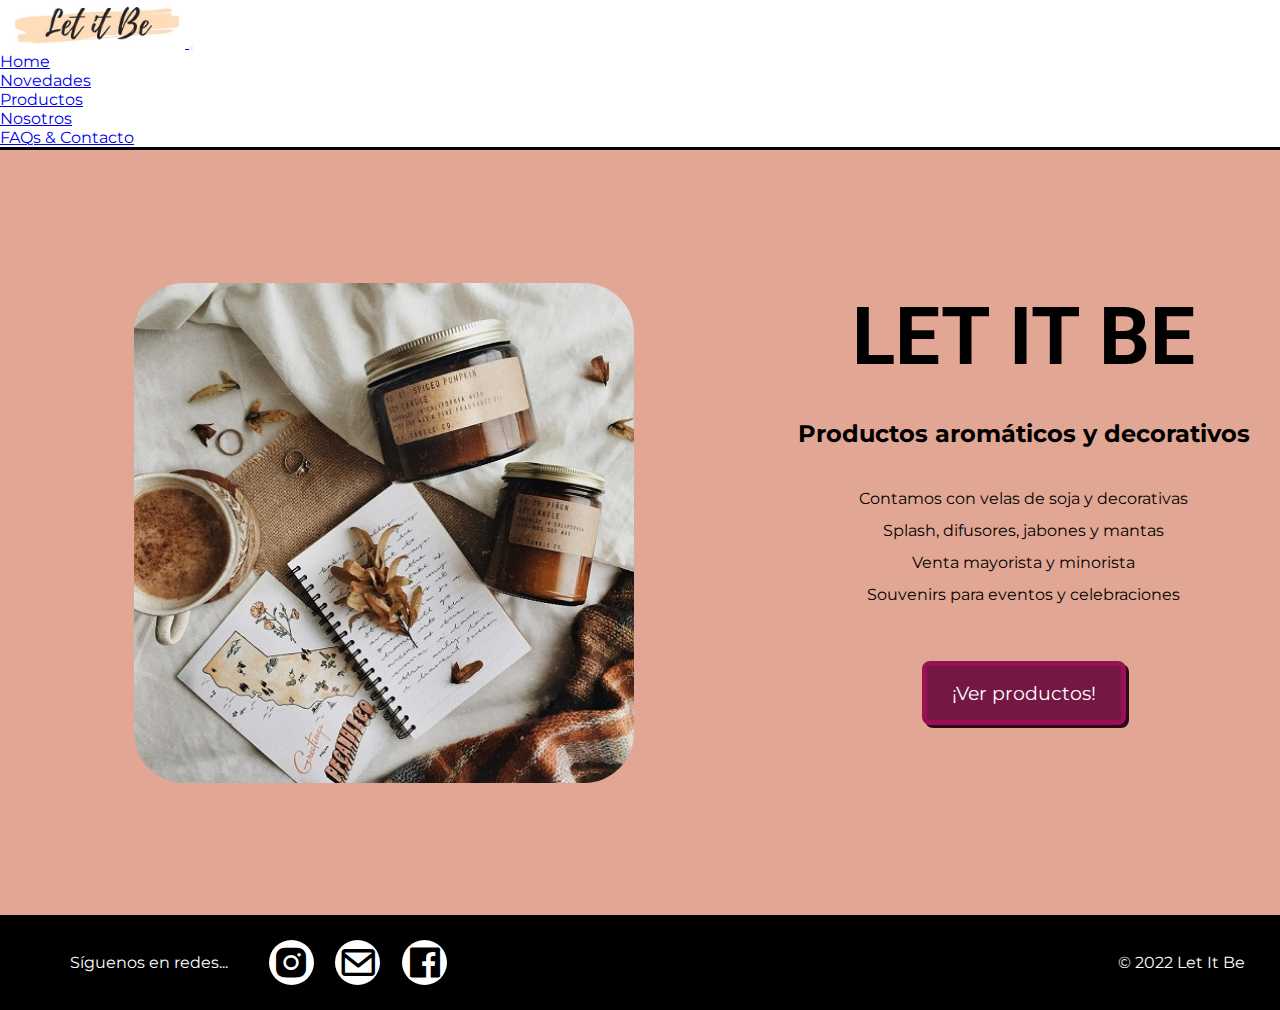
==== commit f0d7afd9: "Entrega FINAL parte 3" ====
--- a/index.html
+++ b/index.html
@@ -40,7 +40,7 @@
                   <a class="nav-link active" aria-current="page" href="#">Home</a>
                 </li>
                 <li class="nav-item">
-                  <a class="nav-link" href="./html/promociones.html">Promociones</a>
+                  <a class="nav-link" href="./html/novedades.html">Novedades</a>
                 </li>
                 <li class="nav-item">
                   <a class="nav-link" href="./html/productos.html">Productos</a>
@@ -78,11 +78,11 @@
                      
     </main>
 
-    <footer class="footer">
-      <div class="footer-container">
-          <div class="footer-media">
-              <p class="footer-text">Síguenos en redes...</p>
-              <div class="social-icons">
+    <footer>
+      <div class="container-footer">
+          <div class="container-footer__social">
+              <p class="container-footer__social__text">Síguenos en redes...</p>
+              <div class="container-footer__social__icons">
                   <a href="https://www.instagram.com/let_itbeshop/" target="_blank"><i
                           class='bx bxl-instagram-alt'></i></a>
                   <a href=""><i class='bx bx-envelope'></i></a>
@@ -90,7 +90,7 @@
                           class='bx bxl-facebook-square'></i></a>
               </div>
           </div>
-          <p class="footer-copyright">© 2022 Let It Be</p>
+          <p class="container-footer__copyright">© 2022 Let It Be</p>
       </div>
     </footer> 
 
--- a/styles/styles.css
+++ b/styles/styles.css
@@ -1,3 +1,10 @@
+/* Display flex centrado */
+.flex-center, .faq-banner, .container-contact, .container-about__container-description, .container-about__container-img, .container-title, .container-newstitle, .home-container__content-section, .home-container__picture-section {
+  display: flex;
+  justify-content: center;
+  align-items: center;
+}
+
 /* Media queries mixins */ /* Map paleta de colores */
 * {
   margin: 0;
@@ -28,7 +35,7 @@
   }
 }
 
-.footer-container {
+.container-footer {
   height: 95px;
   background-color: #000000;
   color: #ffffff;
@@ -37,21 +44,21 @@
   align-items: center;
 }
 @media screen and (max-width: 1024px) {
-  .footer-container {
+  .container-footer {
     min-height: 90px;
   }
 }
 @media screen and (max-width: 768px) {
-  .footer-container {
+  .container-footer {
     flex-direction: column;
     height: 200px;
     justify-content: space-evenly;
   }
 }
-.footer-container .footer-copyright {
+.container-footer__copyright {
   margin: 0 35px;
 }
-.footer-container .footer-media {
+.container-footer__social {
   width: 35%;
   height: 80px;
   display: flex;
@@ -60,48 +67,41 @@
   margin: 0 40px;
 }
 @media screen and (max-width: 768px) {
-  .footer-container .footer-media {
+  .container-footer__social {
     flex-direction: column;
     height: 110px;
     width: 100%;
     justify-content: space-between;
   }
 }
-.footer-container .footer-media .footer-text {
+.container-footer__social__text {
   margin-bottom: 0;
 }
 @media screen and (max-width: 768px) {
-  .footer-container .footer-media .footer-text {
+  .container-footer__social__text {
     margin-bottom: 16px;
   }
 }
-.footer-container .footer-media .social-icons {
+.container-footer__social__icons {
   width: 200px;
   height: 80px;
   display: flex;
   align-items: center;
   justify-content: space-around;
 }
-.footer-container .footer-media .social-icons .bx {
+.container-footer__social__icons i {
   font-size: 2.5rem;
   color: #000000;
   background-color: #ffffff;
   border-radius: 50%;
   padding: 2.5px;
 }
-.footer-container .footer-media .social-icons .bx:hover {
+.container-footer__social__icons i:hover {
   background-color: rgba(248, 184, 165, 0.9803921569);
 }
 
 .main-index {
-  height: 100%;
   background-color: #e2a694;
-}
-
-.flex-center, .faq-banner, .container-newstitle, .home-container__content-section, .home-container__picture-section {
-  display: flex;
-  justify-content: center;
-  align-items: center;
 }
 
 .home-container {
@@ -183,7 +183,7 @@
   margin: 0 25px 0 25px;
 }
 
-.main-html {
+main {
   background-color: #e2a694;
 }
 
@@ -193,11 +193,11 @@
 }
 
 .container-newstitle {
-  height: 15vh;
+  height: 20vh;
   background-color: rgba(0, 0, 0, 0.768627451);
 }
 .container-newstitle__newstitle {
-  font-size: 6rem;
+  font-size: 7rem;
   color: #ffffff;
 }
 @media screen and (max-width: 1024px) {
@@ -248,16 +248,25 @@
 }
 .newproduct-container__content__title {
   color: #000000;
-  padding: 2rem;
+  padding: 1rem;
   font-size: 3rem;
   font-weight: 400;
   text-align: center;
+}
+@media screen and (max-width: 768px) {
+  .newproduct-container__content__title {
+    margin-top: 2rem;
+  }
 }
 .newproduct-container__content__description {
   color: #000000;
   padding: 2rem;
   font-size: 1rem;
   line-height: 2rem;
+}
+
+.promos {
+  background-color: #e2a694;
 }
 
 .section-offers {
@@ -270,6 +279,67 @@
   justify-content: space-around;
 }
 
+.gallery {
+  background-color: #e2a694;
+}
+.gallery__wrapper {
+  margin: 0 auto;
+  padding: 100px 0;
+  width: 80%;
+  display: grid;
+  gap: 2rem;
+  grid-template-columns: repeat(3, 1fr);
+  grid-template-rows: repeat(4, auto);
+  grid-template-areas: "img-1 img-2 img-2" "img-3 img-4 img-5" "img-3 img-6 img-7" "img-8 img-8 img-9";
+}
+@media screen and (max-width: 1024px) {
+  .gallery__wrapper {
+    grid-template-columns: repeat(2, 1fr);
+    grid-template-rows: repeat(6, auto);
+    grid-template-areas: "img-1 img-9" "img-2 img-2" "img-3 img-4" "img-3 img-5" "img-6 img-7" "img-8 img-8";
+  }
+}
+@media screen and (max-width: 768px) {
+  .gallery__wrapper {
+    grid-template-columns: 1fr;
+    grid-template-rows: repeat(9, auto);
+    grid-template-areas: "img-1" "img-2" "img-3" "img-4" "img-5" "img-6" "img-7" "img-8" "img-9";
+  }
+}
+.gallery__wrapper__img-div:nth-child(1) {
+  grid-area: img-1;
+}
+.gallery__wrapper__img-div:nth-child(2) {
+  grid-area: img-2;
+}
+.gallery__wrapper__img-div:nth-child(3) {
+  grid-area: img-3;
+}
+.gallery__wrapper__img-div:nth-child(4) {
+  grid-area: img-4;
+}
+.gallery__wrapper__img-div:nth-child(5) {
+  grid-area: img-5;
+}
+.gallery__wrapper__img-div:nth-child(6) {
+  grid-area: img-6;
+}
+.gallery__wrapper__img-div:nth-child(7) {
+  grid-area: img-7;
+}
+.gallery__wrapper__img-div:nth-child(8) {
+  grid-area: img-8;
+}
+.gallery__wrapper__img-div:nth-child(9) {
+  grid-area: img-9;
+}
+.gallery__wrapper__img-div img {
+  border-radius: 5px;
+  width: 100%;
+  height: 100%;
+  object-fit: cover;
+}
+
 .title-container {
   background-color: rgba(0, 0, 0, 0.768627451);
   color: #ffffff;
@@ -294,47 +364,116 @@
 }
 
 .products-section {
-  display: grid;
-  justify-items: center;
-  grid-template-columns: repeat(3, 1fr);
-  grid-template-rows: repeat(2, 1fr);
+  display: flex;
+  flex-wrap: wrap;
   gap: 50px;
-  padding: 75px 50px 100px 50px;
-}
-@media screen and (max-width: 1024px) {
-  .products-section {
-    grid-template-columns: repeat(2, 1fr);
-    grid-template-rows: repeat(auto, 1fr);
-  }
-}
-@media screen and (max-width: 768px) {
-  .products-section {
-    grid-template-columns: 1fr;
-    grid-template-rows: repeat(auto, 0.5fr);
-  }
-}
-@media screen and (max-width: 478px) {
-  .products-section {
-    padding: 50px 20px;
-  }
-}
-
-.about-title {
+  width: 80%;
+  margin: 0 auto;
+  padding: 100px 0;
+  justify-content: space-around;
+}
+
+.container-title__title {
+  padding: 25px;
   text-align: center;
   font-size: 3.5rem;
   font-weight: 700;
 }
 
-.about-img {
+.container-about {
+  display: flex;
+}
+@media screen and (max-width: 1024px) {
+  .container-about {
+    flex-direction: column;
+  }
+}
+.container-about__container-img {
+  width: 40%;
+  margin: 25px 0;
+}
+@media screen and (max-width: 1024px) {
+  .container-about__container-img {
+    width: 100%;
+  }
+}
+.container-about__container-img img {
   border-radius: 50%;
 }
-
-.about-description {
+.container-about__container-description {
+  width: 60%;
+  margin-bottom: 25px;
+}
+@media screen and (max-width: 1024px) {
+  .container-about__container-description {
+    width: 100%;
+  }
+}
+.container-about__container-description p {
   font-size: 1rem;
   line-height: 2rem;
   width: 80%;
 }
 
+.find-us {
+  display: flex;
+  background-color: #e2a694;
+}
+@media screen and (max-width: 1024px) {
+  .find-us {
+    flex-direction: column;
+  }
+}
+.find-us section {
+  background-color: rgba(0, 0, 0, 0.768627451);
+  color: #ffffff;
+  width: 33.3333333333%;
+  padding: 2%;
+  display: flex;
+  flex-direction: column;
+}
+@media screen and (max-width: 1024px) {
+  .find-us section {
+    width: 100%;
+  }
+}
+.find-us section h2, .find-us section h3 {
+  text-align: center;
+}
+
+.section-payments__logos {
+  width: 100px;
+}
+
+.section-payments {
+  align-items: center;
+}
+.section-payments__img {
+  width: 100%;
+  border-radius: 10px;
+  margin-bottom: 0.5rem;
+}
+
+.section-location {
+  align-items: center;
+}
+.section-location iframe {
+  width: 100%;
+  border-radius: 10px;
+  margin: 25px 0;
+}
+@media screen and (max-width: 1024px) {
+  .section-location iframe {
+    width: 90%;
+    margin-bottom: 50px;
+  }
+}
+@media screen and (max-width: 478px) {
+  .section-location iframe {
+    width: 100%;
+  }
+}
+
 .location-img {
   width: 100%;
 }
@@ -378,18 +517,15 @@
   line-height: 2rem;
 }
 
-.main-container__contact {
+.container-contact {
   padding: 100px 0;
-  display: flex;
-  justify-content: center;
-  align-items: center;
 }
 @media screen and (max-width: 478px) {
-  .main-container__contact {
+  .container-contact {
     padding: 0;
   }
 }
-.main-container__contact .contact-section {
+.container-contact__section {
   background-color: #ffffff;
   width: 80%;
   display: flex;
@@ -400,35 +536,41 @@
   border-radius: 25px;
 }
 @media screen and (max-width: 1024px) {
-  .main-container__contact .contact-section {
+  .container-contact__section {
     width: 80%;
     align-items: start;
     height: 100%;
   }
 }
 @media screen and (max-width: 478px) {
-  .main-container__contact .contact-section {
+  .container-contact__section {
     width: 100%;
     border: none;
     border-radius: 0px;
   }
 }
-.main-container__contact .contact-section__form-title {
+.container-contact__section__title {
   padding: 50px;
   font-size: 2.5rem;
 }
 @media screen and (max-width: 1024px) {
-  .main-container__contact .contact-section__form-title {
-    margin: auto;
-  }
-}
-@media screen and (max-width: 768px) {
-  .main-container__contact .contact-section__form-title {
+  .container-contact__section__title {
+    width: 100%;
+    text-align: center;
+  }
+}
+@media screen and (max-width: 768px) {
+  .container-contact__section__title {
     font-size: 1.8rem;
-    padding: 60px 0px 40px 15px;
-  }
-}
-.main-container__contact .contact-section__form {
+  }
+}
+@media screen and (max-width: 478px) {
+  .container-contact__section__title {
+    background-color: #000000;
+    color: #ffffff;
+  }
+}
+.container-contact__section__form {
   width: 90%;
   margin-right: 5%;
   display: grid;
@@ -440,41 +582,41 @@
   line-height: 1.5rem;
 }
 @media screen and (max-width: 768px) {
-  .main-container__contact .contact-section__form {
+  .container-contact__section__form {
     padding: 20px;
   }
 }
-.main-container__contact .contact-section__form .form-name {
+.container-contact__section__form__form-name {
   grid-area: name;
 }
-.main-container__contact .contact-section__form .form-name .form-input {
-  width: 60%;
+.container-contact__section__form__form-name .form-input {
+  width: 80%;
   padding: 12px 5px;
   border: none;
   border-bottom: solid 2px #000000;
   outline: none;
 }
-.main-container__contact .contact-section__form .form-mail {
+.container-contact__section__form__form-mail {
   grid-area: mail;
 }
-.main-container__contact .contact-section__form .form-mail .form-input {
-  width: 60%;
+.container-contact__section__form__form-mail .form-input {
+  width: 80%;
   padding: 12px 5px;
   border: none;
   border-bottom: solid 2px #000000;
   outline: none;
 }
-.main-container__contact .contact-section__form .form-consult {
+.container-contact__section__form__form-consult {
   grid-area: consult-type;
   display: flex;
   flex-direction: column;
   justify-content: center;
 }
-.main-container__contact .contact-section__form .form-consult select {
+.container-contact__section__form__form-consult select {
   width: fit-content;
   padding: 5px;
 }
-.main-container__contact .contact-section__form .form-checkbox {
+.container-contact__section__form__form-checkbox {
   grid-area: subscribe;
   width: 50%;
   display: flex;
@@ -482,47 +624,47 @@
   align-items: center;
 }
 @media screen and (max-width: 1400px) {
-  .main-container__contact .contact-section__form .form-checkbox {
+  .container-contact__section__form__form-checkbox {
     width: 75%;
   }
 }
 @media screen and (max-width: 1024px) {
-  .main-container__contact .contact-section__form .form-checkbox {
+  .container-contact__section__form__form-checkbox {
     width: 50vw;
   }
 }
 @media screen and (max-width: 768px) {
-  .main-container__contact .contact-section__form .form-checkbox {
+  .container-contact__section__form__form-checkbox {
     width: 90vw;
     flex-direction: column;
     align-items: flex-start;
   }
 }
 @media screen and (max-width: 478px) {
-  .main-container__contact .contact-section__form .form-checkbox {
+  .container-contact__section__form__form-checkbox {
     margin-bottom: 20px;
   }
 }
-.main-container__contact .contact-section__form .form-comments {
+.container-contact__section__form__form-comments {
   grid-area: comments;
 }
-.main-container__contact .contact-section__form .form__text-area {
+.container-contact__section__form__form-comments textarea {
   margin: 10px 0 10px 0;
   padding: 8px;
   width: 85%;
   resize: none;
 }
 @media screen and (max-width: 768px) {
-  .main-container__contact .contact-section__form .form__text-area {
+  .container-contact__section__form__form-comments textarea {
     width: 60%;
   }
 }
 @media screen and (max-width: 478px) {
-  .main-container__contact .contact-section__form .form__text-area {
+  .container-contact__section__form__form-comments textarea {
     width: 85%;
   }
 }
-.main-container__contact .contact-section__form .form__reset-button {
+.container-contact__section__form__reset-button {
   grid-area: reset;
   min-width: fit-content;
   background-color: #747272;
@@ -533,21 +675,21 @@
   border: none;
   font-size: 1rem;
 }
-.main-container__contact .contact-section__form .form__reset-button:hover {
+.container-contact__section__form__reset-button:hover {
   background-color: #928f8f;
   cursor: pointer;
 }
-.main-container__contact .contact-section__form .form__reset-button:active {
+.container-contact__section__form__reset-button:active {
   transform: translate(0px, 4px);
 }
 @media screen and (max-width: 1024px) {
-  .main-container__contact .contact-section__form .form__reset-button {
+  .container-contact__section__form__reset-button {
     height: 40px;
     width: 200px;
     padding: 3px 12px;
   }
 }
-.main-container__contact .contact-section__form .form__send-button {
+.container-contact__section__form__send-button {
   grid-area: send;
   background-color: #3a3a3a;
   color: #ffffff;
@@ -557,16 +699,16 @@
   border: none;
   font-size: 1rem;
 }
-.main-container__contact .contact-section__form .form__send-button:hover {
+.container-contact__section__form__send-button:hover {
   background-color: #000000;
   color: #ffffff;
   cursor: pointer;
 }
-.main-container__contact .contact-section__form .form__send-button:active {
+.container-contact__section__form__send-button:active {
   transform: translate(0px, 4px);
 }
 @media screen and (max-width: 1024px) {
-  .main-container__contact .contact-section__form .form__send-button {
+  .container-contact__section__form__send-button {
     height: 40px;
     width: 120px;
     padding: 3px 8px;
@@ -630,62 +772,27 @@
 }
 
 /* Cards - Buy Button*/
-.buy-btn, .buy-btn-test {
-  margin: 15px 0 25px 0;
+.buy-btn {
+  padding: 0.5rem 1rem;
+  border-radius: 10px;
   border: none;
+  color: #ffffff;
   background-color: #3a3a3a;
-  color: #ffffff;
-  width: 150px;
-  height: 50px;
-  border-radius: 8px;
-  box-shadow: 4px 4px #5c5b5b;
-  transition: transform 0.2s, box-shadow 0.2ms;
-}
-.buy-btn:hover, .buy-btn-test:hover {
-  font-weight: 700;
+  transition: all 200ms;
+}
+.buy-btn:hover {
   background-color: #161616;
-  cursor: pointer;
-}
-.buy-btn:active, .buy-btn-test:active {
+}
+.buy-btn:active {
   transform: translate(4px, 4px);
-  box-shadow: 0px 0px;
-}
-
-.buy-btn-test {
-  background-color: rgb(255, 0, 43);
-  font-size: 1.5rem;
 }
 
 /* Cards - Products */
 .product-card {
-  width: 90%;
-  background-color: rgba(255, 255, 255, 0.7803921569);
-  display: flex;
-  flex-direction: column;
-  align-items: center;
-  justify-content: space-evenly;
-  border-radius: 5px;
-}
-.product-card:hover {
-  box-shadow: 2px 2px 25px rgba(97, 96, 96, 0.829);
-}
-.product-card__title {
-  width: max-content;
-  padding: 25px;
-}
-.product-card__img {
-  width: 70%;
-  border-radius: 5px;
-}
-.product-card__description {
-  width: 70%;
-  padding: 25px 0px 25px 8px;
-}
-
-.card-offer {
   background-color: rgba(255, 255, 255, 0.7803921569);
   padding: 1rem;
   max-width: 350px;
+  max-height: 550px;
   border-radius: 5px;
   display: flex;
   flex-direction: column;
@@ -693,27 +800,27 @@
   align-items: center;
   transition: all 200ms;
 }
-.card-offer:hover {
+.product-card:hover {
   box-shadow: 2px 2px 25px rgba(97, 96, 96, 0.8274509804);
   scale: 1.1;
 }
-.card-offer__img {
+.product-card__title {
+  font-size: 1.5rem;
+  font-weight: 700;
+  text-align: center;
+  padding: 10px;
+}
+.product-card__img {
   height: 300px;
   width: 300px;
   object-fit: cover;
 }
-.card-offer__title {
-  font-size: 1.5rem;
-  font-weight: 700;
-  text-align: center;
-  padding: 10px;
-}
-.card-offer__description {
+.product-card__description {
   font-size: 1rem;
   line-height: 1.5rem;
   text-align: center;
 }
-.card-offer__btn {
+.product-card__btn {
   padding: 0.5rem 1rem;
   border-radius: 10px;
   border: none;
@@ -721,11 +828,23 @@
   background-color: #3a3a3a;
   transition: all 200ms;
 }
-.card-offer__btn:hover {
+.product-card__btn:hover {
   background-color: #161616;
 }
-.card-offer__btn:active {
+.product-card__btn:active {
   transform: translate(4px, 4px);
 }
 
+.offer {
+  position: relative;
+}
+.offer h4 {
+  position: absolute;
+  width: 100%;
+  background-color: rgba(0, 0, 0, 0.768627451);
+  color: #ffffff;
+  text-align: center;
+  padding: 1rem;
+}
+
 /*# sourceMappingURL=styles.css.map */
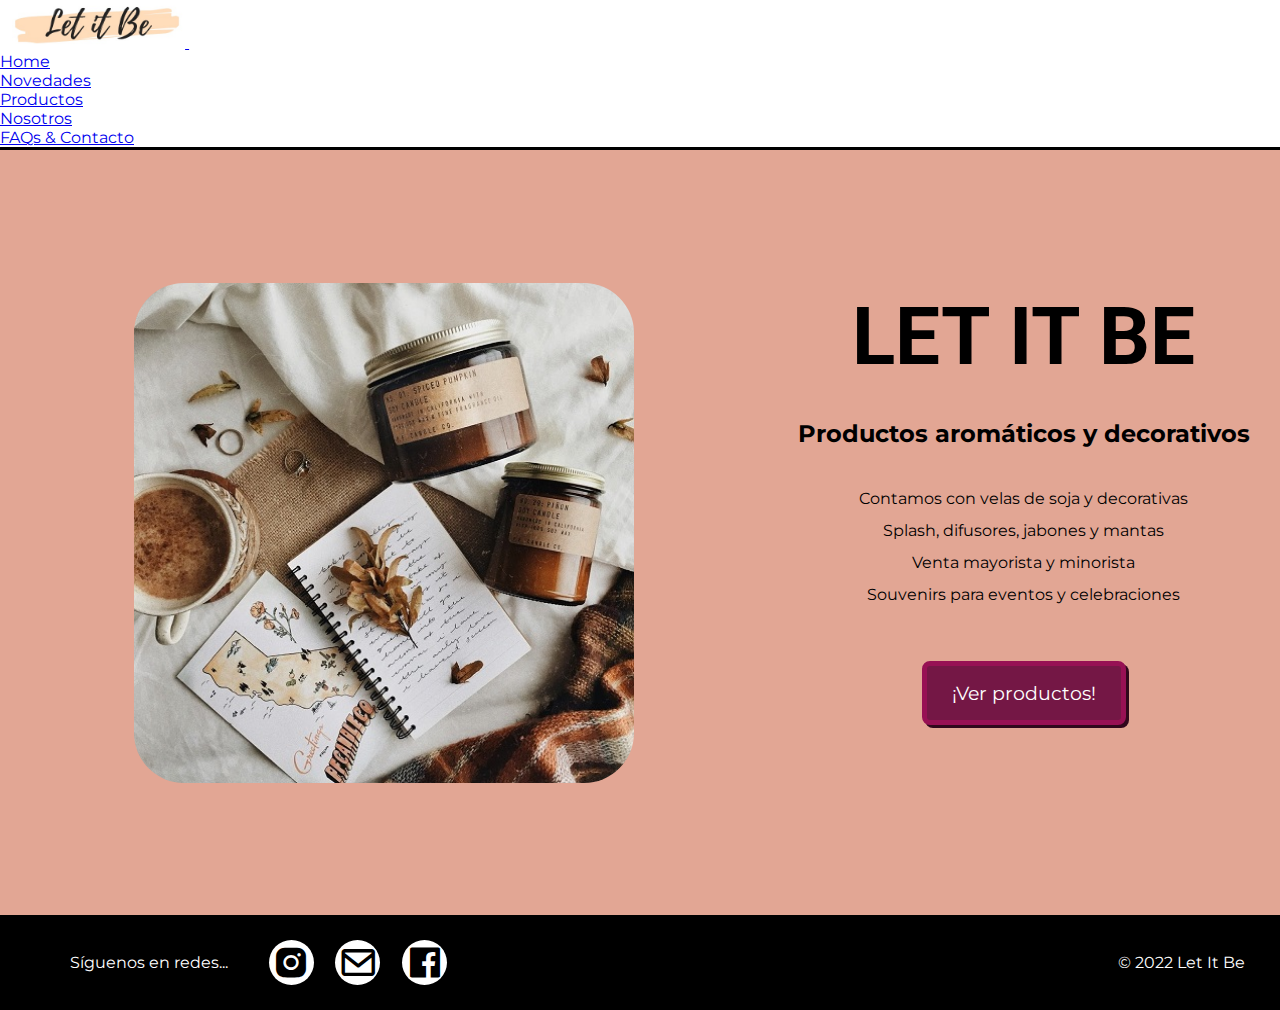
==== commit 9291538f: "Proyecto Final - Sección Nosotros terminada" ====
--- a/index.html
+++ b/index.html
@@ -2,101 +2,100 @@
 <html lang="es">
 
 <head>
-    <meta charset="UTF-8">
-    <meta http-equiv="X-UA-Compatible" content="IE=edge">
-    <meta name="viewport" content="width=device-width, initial-scale=1.0">
-    <meta name="description"
-        content="Let It Be: Productos aromáticos y decorativos. Souvenirs para eventos y celebraciones. Venta mayorista y minorista" />
-    <meta name="keywords"
-        content="aromáticos, decoración, perfumería, velas, splash, difusores, jabón, souvenirs, decorativo, aromas, fragancias, productos, mayorista, minorista" />
-    <meta name="author" content="Diego Martin Ruiz" />
-    <meta name="copyright" content="Let It Be Shop" />
-    <link rel="icon" type="image/png" href="./img/let-it-be-logo.ico" />
-    <link rel="preconnect" href="https://fonts.googleapis.com">
-    <link rel="preconnect" href="https://fonts.gstatic.com" crossorigin>
-    <link
-        href="https://fonts.googleapis.com/css2?family=Montserrat:ital,wght@0,100;0,400;0,700;0,900;1,100;1,400;1,700&family=Roboto:ital,wght@0,100;0,300;0,400;0,700;0,900;1,100;1,300&display=swap"
-        rel="stylesheet">
-    <link href='https://unpkg.com/boxicons@2.1.2/css/boxicons.min.css' rel='stylesheet'>
-    <link href="https://cdn.jsdelivr.net/npm/bootstrap@5.2.0-beta1/dist/css/bootstrap.min.css" rel="stylesheet"
-        integrity="sha384-0evHe/X+R7YkIZDRvuzKMRqM+OrBnVFBL6DOitfPri4tjfHxaWutUpFmBp4vmVor" crossorigin="anonymous">
-    <link rel="stylesheet" href="styles/styles.css">
-    <title> Let It Be | Home </title>
+  <meta charset="UTF-8">
+  <meta http-equiv="X-UA-Compatible" content="IE=edge">
+  <meta name="viewport" content="width=device-width, initial-scale=1.0">
+  <meta name="description"
+    content="Let It Be: Productos aromáticos y decorativos. Souvenirs para eventos y celebraciones. Venta mayorista y minorista" />
+  <meta name="keywords"
+    content="aromáticos, decoración, perfumería, velas, splash, difusores, jabón, souvenirs, decorativo, aromas, fragancias, productos, mayorista, minorista" />
+  <meta name="author" content="Diego Martin Ruiz" />
+  <meta name="copyright" content="Let It Be Shop" />
+  <link rel="icon" type="image/png" href="./img/let-it-be-logo.ico" />
+  <link rel="preconnect" href="https://fonts.googleapis.com">
+  <link rel="preconnect" href="https://fonts.gstatic.com" crossorigin>
+  <link
+    href="https://fonts.googleapis.com/css2?family=Montserrat:ital,wght@0,100;0,400;0,700;0,900;1,100;1,400;1,700&family=Roboto:ital,wght@0,100;0,300;0,400;0,700;0,900;1,100;1,300&display=swap"
+    rel="stylesheet">
+  <link href='https://unpkg.com/boxicons@2.1.2/css/boxicons.min.css' rel='stylesheet'>
+  <link href="https://cdn.jsdelivr.net/npm/bootstrap@5.2.0-beta1/dist/css/bootstrap.min.css" rel="stylesheet"
+    integrity="sha384-0evHe/X+R7YkIZDRvuzKMRqM+OrBnVFBL6DOitfPri4tjfHxaWutUpFmBp4vmVor" crossorigin="anonymous">
+  <link rel="stylesheet" href="styles/styles.css">
+  <title> Let It Be | Home </title>
 </head>
 
 <body>
+  <header class="header">
+    <!-- Navigator -->
+      <nav class="navbar sticky-top navbar-expand-lg bg-white navigator-bar">
+        <div class="container-fluid">
+          <a class="navbar-brand" href="./index.html"> <img src="./img/let-it-be-logo.jpg" class="logo-img" alt="let-it-be-logo"> </a>
+          <button class="navbar-toggler" type="button" data-bs-toggle="collapse" data-bs-target="#navbarSupportedContent" aria-controls="navbarSupportedContent" aria-expanded="false" aria-label="Toggle navigation">
+            <span class="navbar-toggler-icon"></span>
+          </button>
+          <div class="collapse navbar-collapse" id="navbarSupportedContent">
+            <ul class="navbar-nav ms-auto">
+              <li class="nav-item">
+                <a class="nav-link active" aria-current="page" href="#">Home</a>
+              </li>
+              <li class="nav-item">
+                <a class="nav-link" href="./html/novedades.html">Novedades</a>
+              </li>
+              <li class="nav-item">
+                <a class="nav-link" href="./html/productos.html">Productos</a>
+              </li>
+              <li class="nav-item">
+                <a class="nav-link" href="./html/nosotros.html">Nosotros</a>
+              </li>
+              <li class="nav-item">
+                <a class="nav-link" href="./html/contacto.html">FAQs & Contacto</a>
+              </li>
+            </ul>
+          </div>
+        </div>
+      </nav>
+  </header>
+  <!-- MAIN -->
+  <main class="main-index">
+    <!-- Left side -->
+    <div class="home-container">
+      <div class="home-container__picture-section">
+        <img src="./img/candle-slide1.jpg" class="home-container__picture-section__img" alt="candle-img">    
+      </div>
+      <!-- Right side -->
+      <div class="home-container__content-section">
+        <div class="home-container__content-section__content">
+          <h1 class="home-container__content-section__content__main-title">LET IT BE</h1>
+          <h2 class="home-container__content-section__content__main-subtitle"> Productos aromáticos y decorativos</h2>
+          <p class="home-container__content-section__content__main-text">Contamos con velas de soja y decorativas <br> Splash, difusores, jabones y mantas
+            <br> Venta mayorista y minorista <br> Souvenirs para eventos y celebraciones
+          </p>
+          <a href="./html/productos.html" class="shop-btn"> ¡Ver productos! </a>
+        </div> 
+      </div> 
+    </div>                          
+  </main>
+  <!-- FOOTER -->
+  <footer>
+    <div class="container-footer">
+        <div class="container-footer__social">
+            <p class="container-footer__social__text">Síguenos en redes...</p>
+            <div class="container-footer__social__icons">
+                <a href="https://www.instagram.com/let_itbeshop/" target="_blank"><i
+                        class='bx bxl-instagram-alt'></i></a>
+                <a href=""><i class='bx bx-envelope'></i></a>
+                <a href="https://www.facebook.com/letitbeshop" target="_blank"><i
+                        class='bx bxl-facebook-square'></i></a>
+            </div>
+        </div>
+        <p class="container-footer__copyright">© 2022 Let It Be</p>
+    </div>
+  </footer> 
 
-    <header class="header">
-      <!-- Navigator -->
-        <nav class="navbar sticky-top navbar-expand-lg bg-white navigator-bar">
-          <div class="container-fluid">
-            <a class="navbar-brand" href="./index.html"> <img src="./img/let-it-be-logo.jpg" class="logo-img" alt="let-it-be-logo"> </a>
-            <button class="navbar-toggler" type="button" data-bs-toggle="collapse" data-bs-target="#navbarSupportedContent" aria-controls="navbarSupportedContent" aria-expanded="false" aria-label="Toggle navigation">
-              <span class="navbar-toggler-icon"></span>
-            </button>
-            <div class="collapse navbar-collapse" id="navbarSupportedContent">
-              <ul class="navbar-nav ms-auto">
-                <li class="nav-item">
-                  <a class="nav-link active" aria-current="page" href="#">Home</a>
-                </li>
-                <li class="nav-item">
-                  <a class="nav-link" href="./html/novedades.html">Novedades</a>
-                </li>
-                <li class="nav-item">
-                  <a class="nav-link" href="./html/productos.html">Productos</a>
-                </li>
-                <li class="nav-item">
-                  <a class="nav-link" href="./html/nosotros.html">Nosotros</a>
-                </li>
-                <li class="nav-item">
-                  <a class="nav-link" href="./html/contacto.html">FAQs & Contacto</a>
-                </li>
-              </ul>
-            </div>
-          </div>
-        </nav>
-    </header>
-
-    <main class="main-index">
-      <!-- Left side -->
-      <div class="home-container">
-        <div class="home-container__picture-section">
-          <img src="./img/candle-slide1.jpg" class="home-container__picture-section__img" alt="candle-img">    
-        </div>
-        <!-- Right side -->
-        <div class="home-container__content-section">
-          <div class="home-container__content-section__content">
-            <h1 class="home-container__content-section__content__main-title">LET IT BE</h1>
-            <h2 class="home-container__content-section__content__main-subtitle"> Productos aromáticos y decorativos</h2>
-            <p class="home-container__content-section__content__main-text">Contamos con velas de soja y decorativas <br> Splash, difusores, jabones y mantas
-              <br> Venta mayorista y minorista <br> Souvenirs para eventos y celebraciones
-            </p>
-            <a href="./html/productos.html" class="shop-btn"> ¡Ver productos! </a>
-          </div> 
-        </div> 
-      </div>          
-                     
-    </main>
-
-    <footer>
-      <div class="container-footer">
-          <div class="container-footer__social">
-              <p class="container-footer__social__text">Síguenos en redes...</p>
-              <div class="container-footer__social__icons">
-                  <a href="https://www.instagram.com/let_itbeshop/" target="_blank"><i
-                          class='bx bxl-instagram-alt'></i></a>
-                  <a href=""><i class='bx bx-envelope'></i></a>
-                  <a href="https://www.facebook.com/letitbeshop" target="_blank"><i
-                          class='bx bxl-facebook-square'></i></a>
-              </div>
-          </div>
-          <p class="container-footer__copyright">© 2022 Let It Be</p>
-      </div>
-    </footer> 
-
-    <script src="https://cdn.jsdelivr.net/npm/bootstrap@5.2.0-beta1/dist/js/bootstrap.bundle.min.js"
-        integrity="sha384-pprn3073KE6tl6bjs2QrFaJGz5/SUsLqktiwsUTF55Jfv3qYSDhgCecCxMW52nD2"
-        crossorigin="anonymous"></script>
+  <script src="https://cdn.jsdelivr.net/npm/bootstrap@5.2.0-beta1/dist/js/bootstrap.bundle.min.js"
+    integrity="sha384-pprn3073KE6tl6bjs2QrFaJGz5/SUsLqktiwsUTF55Jfv3qYSDhgCecCxMW52nD2"
+    crossorigin="anonymous">
+  </script>
 
 </body>
 
--- a/styles/styles.css
+++ b/styles/styles.css
@@ -33,6 +33,22 @@
   .nav-link:hover {
     background-color: rgba(226, 166, 148, 0.5215686275);
   }
+}
+
+.navbar-toggler-icon {
+  background-image: url("data:image/svg+xml,%3csvg xmlns='http://www.w3.org/2000/svg' viewBox='0 0 30 30'%3e%3cpath stroke='rgba%280, 0, 0, 0.7%29' stroke-linecap='round' stroke-miterlimit='10' stroke-width='2' d='M4 7h22M4 15h22M4 23h22'/%3e%3c/svg%3e");
+}
+
+.navbar-toggler {
+  border: 0;
+}
+.navbar-toggler:focus {
+  outline: 0;
+  background-color: #e2a694;
+  box-shadow: 0 0 0 0;
+}
+.navbar-toggler:active {
+  scale: 1.1;
 }
 
 .container-footer {
@@ -98,6 +114,7 @@
 }
 .container-footer__social__icons i:hover {
   background-color: rgba(248, 184, 165, 0.9803921569);
+  scale: 1.2;
 }
 
 .main-index {
@@ -374,11 +391,16 @@
 }
 
 .container-title__title {
-  padding: 25px;
+  padding: 50px 0px 25px 0;
   text-align: center;
   font-size: 3.5rem;
   font-weight: 700;
 }
+@media screen and (max-width: 478px) {
+  .container-title__title {
+    font-size: 2.5rem;
+  }
+}
 
 .container-about {
   display: flex;
@@ -390,7 +412,7 @@
 }
 .container-about__container-img {
   width: 40%;
-  margin: 25px 0;
+  margin: 25px 0 50px 0;
 }
 @media screen and (max-width: 1024px) {
   .container-about__container-img {
@@ -441,21 +463,39 @@
   text-align: center;
 }
 
-.section-payments__logos {
-  width: 100px;
+.section-findus__title {
+  font-weight: 700;
+}
+@media screen and (max-width: 478px) {
+  .section-findus__title {
+    margin-top: 25px;
+  }
+}
+.section-findus p {
+  line-height: 2rem;
+  padding: 25px;
 }
 
 .section-payments {
   align-items: center;
+}
+.section-payments__title {
+  font-weight: 700;
 }
 .section-payments__img {
   width: 100%;
   border-radius: 10px;
-  margin-bottom: 0.5rem;
+  margin: 1.5rem 0;
+}
+.section-payments__logos {
+  width: 100px;
 }
 
 .section-location {
   align-items: center;
+}
+.section-location__title {
+  font-weight: 700;
 }
 .section-location iframe {
   width: 100%;
@@ -472,49 +512,6 @@
   .section-location iframe {
     width: 100%;
   }
-}
-
-.location-img {
-  width: 100%;
-}
-
-.payments-img {
-  width: 100%;
-}
-
-.logo-mastercard {
-  width: 100px;
-}
-
-.logo-visa {
-  width: 100px;
-}
-
-.logo-mercadopago {
-  width: 100px;
-}
-
-.columna-1, .columna-2, .columna-3 {
-  background-color: rgba(0, 0, 0, 0.631372549);
-}
-
-.findus-titles {
-  text-align: center;
-  font-size: 2rem;
-  color: #ffffff;
-  font-weight: 700;
-}
-
-.payments-subtitles {
-  padding: 25px 0px;
-  color: #ffffff;
-  font-weight: 700;
-}
-
-.findus-text {
-  color: #ffffff;
-  padding: 15px;
-  line-height: 2rem;
 }
 
 .container-contact {
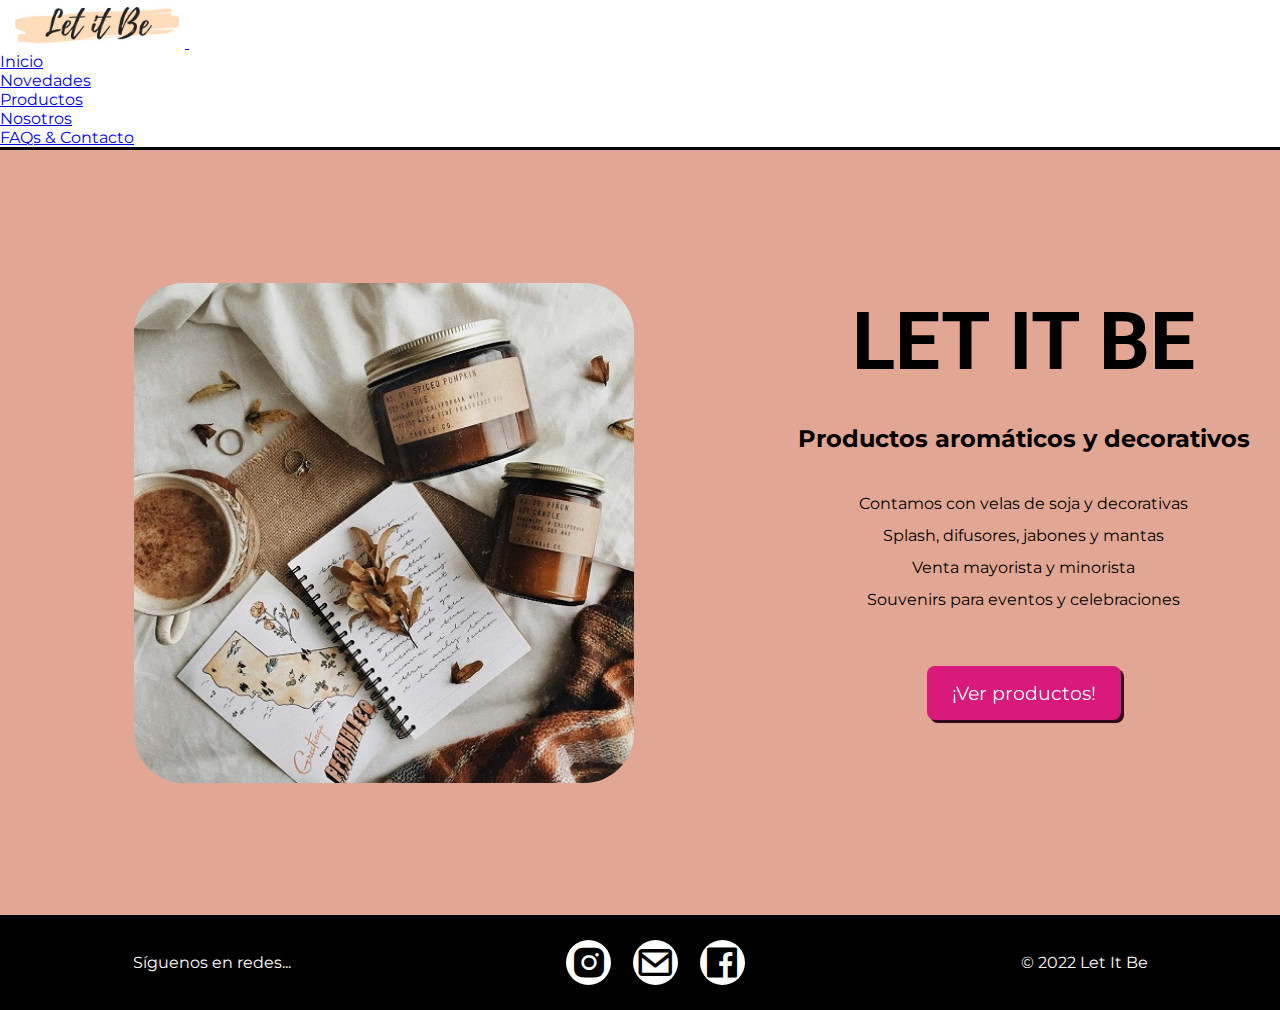
==== commit 9d930d30: "AOS Añadido" ====
--- a/index.html
+++ b/index.html
@@ -11,7 +11,7 @@
     content="aromáticos, decoración, perfumería, velas, splash, difusores, jabón, souvenirs, decorativo, aromas, fragancias, productos, mayorista, minorista" />
   <meta name="author" content="Diego Martin Ruiz" />
   <meta name="copyright" content="Let It Be Shop" />
-  <link rel="icon" type="image/png" href="./img/let-it-be-logo.ico" />
+  <link rel="icon" type="image/x-icon" href="./img/let-it-be-logo.ico" />
   <link rel="preconnect" href="https://fonts.googleapis.com">
   <link rel="preconnect" href="https://fonts.gstatic.com" crossorigin>
   <link
@@ -20,6 +20,7 @@
   <link href='https://unpkg.com/boxicons@2.1.2/css/boxicons.min.css' rel='stylesheet'>
   <link href="https://cdn.jsdelivr.net/npm/bootstrap@5.2.0-beta1/dist/css/bootstrap.min.css" rel="stylesheet"
     integrity="sha384-0evHe/X+R7YkIZDRvuzKMRqM+OrBnVFBL6DOitfPri4tjfHxaWutUpFmBp4vmVor" crossorigin="anonymous">
+  <link href="https://unpkg.com/aos@2.3.1/dist/aos.css" rel="stylesheet">
   <link rel="stylesheet" href="styles/styles.css">
   <title> Let It Be | Home </title>
 </head>
@@ -36,7 +37,7 @@
           <div class="collapse navbar-collapse" id="navbarSupportedContent">
             <ul class="navbar-nav ms-auto">
               <li class="nav-item">
-                <a class="nav-link active" aria-current="page" href="#">Home</a>
+                <a class="nav-link active" aria-current="page" href="#">Inicio</a>
               </li>
               <li class="nav-item">
                 <a class="nav-link" href="./html/novedades.html">Novedades</a>
@@ -59,7 +60,7 @@
   <main class="main-index">
     <!-- Left side -->
     <div class="home-container">
-      <div class="home-container__picture-section">
+      <div class="home-container__picture-section" data-aos="zoom-out" data-aos-duration="1000">
         <img src="./img/candle-slide1.jpg" class="home-container__picture-section__img" alt="candle-img">    
       </div>
       <!-- Right side -->
@@ -70,7 +71,7 @@
           <p class="home-container__content-section__content__main-text">Contamos con velas de soja y decorativas <br> Splash, difusores, jabones y mantas
             <br> Venta mayorista y minorista <br> Souvenirs para eventos y celebraciones
           </p>
-          <a href="./html/productos.html" class="shop-btn"> ¡Ver productos! </a>
+          <a href="./html/productos.html" class="shop-btn" data-aos="flip-up" data-aos-delay="500" data-aos-duration="2000"> ¡Ver productos! </a>
         </div> 
       </div> 
     </div>                          
@@ -78,15 +79,13 @@
   <!-- FOOTER -->
   <footer>
     <div class="container-footer">
-        <div class="container-footer__social">
-            <p class="container-footer__social__text">Síguenos en redes...</p>
-            <div class="container-footer__social__icons">
-                <a href="https://www.instagram.com/let_itbeshop/" target="_blank"><i
-                        class='bx bxl-instagram-alt'></i></a>
-                <a href=""><i class='bx bx-envelope'></i></a>
-                <a href="https://www.facebook.com/letitbeshop" target="_blank"><i
-                        class='bx bxl-facebook-square'></i></a>
-            </div>
+        <p class="container-footer__text">Síguenos en redes...</p>
+        <div class="container-footer__icons">
+          <a href="https://www.instagram.com/let_itbeshop/" target="_blank"><i
+            class='bx bxl-instagram-alt'></i></a>
+          <a href=""><i class='bx bx-envelope'></i></a>
+          <a href="https://www.facebook.com/letitbeshop" target="_blank"><i
+            class='bx bxl-facebook-square'></i></a>
         </div>
         <p class="container-footer__copyright">© 2022 Let It Be</p>
     </div>
@@ -96,6 +95,10 @@
     integrity="sha384-pprn3073KE6tl6bjs2QrFaJGz5/SUsLqktiwsUTF55Jfv3qYSDhgCecCxMW52nD2"
     crossorigin="anonymous">
   </script>
+  <script src="https://unpkg.com/aos@2.3.1/dist/aos.js"></script>
+  <script>
+    AOS.init();
+  </script>
 
 </body>
 
--- a/styles/styles.css
+++ b/styles/styles.css
@@ -1,5 +1,5 @@
 /* Display flex centrado */
-.flex-center, .faq-banner, .container-contact, .container-about__container-description, .container-about__container-img, .container-title, .container-newstitle, .home-container__content-section, .home-container__picture-section {
+.flex-center, .faq-banner, .container-contact__section__form__form-checkbox input, .container-contact, .container-about__container-description, .container-about__container-img, .container-title, .container-newstitle, .home-container__content-section, .home-container__picture-section {
   display: flex;
   justify-content: center;
   align-items: center;
@@ -36,17 +36,21 @@
 }
 
 .navbar-toggler-icon {
-  background-image: url("data:image/svg+xml,%3csvg xmlns='http://www.w3.org/2000/svg' viewBox='0 0 30 30'%3e%3cpath stroke='rgba%280, 0, 0, 0.7%29' stroke-linecap='round' stroke-miterlimit='10' stroke-width='2' d='M4 7h22M4 15h22M4 23h22'/%3e%3c/svg%3e");
+  background-image: url("../../img/bars-solid.svg");
 }
 
 .navbar-toggler {
   border: 0;
+  transition: all 0.5s;
 }
 .navbar-toggler:focus {
   outline: 0;
   background-color: #e2a694;
   box-shadow: 0 0 0 0;
 }
+.navbar-toggler:focus .navbar-toggler-icon {
+  background-image: url("../../img/xmark-solid.svg");
+}
 .navbar-toggler:active {
   scale: 1.1;
 }
@@ -56,65 +60,44 @@
   background-color: #000000;
   color: #ffffff;
   display: flex;
-  justify-content: space-between;
-  align-items: center;
-}
-@media screen and (max-width: 1024px) {
-  .container-footer {
-    min-height: 90px;
-  }
+  justify-content: space-around;
+  align-items: center;
 }
 @media screen and (max-width: 768px) {
   .container-footer {
     flex-direction: column;
     height: 200px;
+    padding: 10px;
     justify-content: space-evenly;
   }
 }
-.container-footer__copyright {
-  margin: 0 35px;
-}
-.container-footer__social {
-  width: 35%;
-  height: 80px;
-  display: flex;
-  justify-content: space-evenly;
-  align-items: center;
-  margin: 0 40px;
-}
-@media screen and (max-width: 768px) {
-  .container-footer__social {
-    flex-direction: column;
-    height: 110px;
-    width: 100%;
-    justify-content: space-between;
-  }
-}
-.container-footer__social__text {
-  margin-bottom: 0;
-}
-@media screen and (max-width: 768px) {
-  .container-footer__social__text {
-    margin-bottom: 16px;
-  }
-}
-.container-footer__social__icons {
+.container-footer__text {
+  margin: 0;
+}
+.container-footer__icons {
   width: 200px;
   height: 80px;
   display: flex;
   align-items: center;
   justify-content: space-around;
 }
-.container-footer__social__icons i {
+.container-footer__icons i {
   font-size: 2.5rem;
   color: #000000;
   background-color: #ffffff;
   border-radius: 50%;
   padding: 2.5px;
-}
-.container-footer__social__icons i:hover {
+  transition: transform 0.5s;
+}
+.container-footer__icons i:hover {
   background-color: rgba(248, 184, 165, 0.9803921569);
-  scale: 1.2;
+  transform: translate(0, -5px);
+}
+.container-footer__icons i:active {
+  scale: 1.1;
+}
+.container-footer__copyright {
+  margin: 0;
 }
 
 .main-index {
@@ -173,6 +156,11 @@
   .home-container__content-section {
     width: 100%;
     margin: 50px 0px;
+  }
+}
+@media screen and (max-width: 478px) {
+  .home-container__content-section {
+    padding: 25px 0;
   }
 }
 .home-container__content-section__content {
@@ -435,6 +423,7 @@
   font-size: 1rem;
   line-height: 2rem;
   width: 80%;
+  text-align: justify;
 }
 
 .find-us {
@@ -466,7 +455,7 @@
 .section-findus__title {
   font-weight: 700;
 }
-@media screen and (max-width: 478px) {
+@media screen and (max-width: 1024px) {
   .section-findus__title {
     margin-top: 25px;
   }
@@ -474,6 +463,7 @@
 .section-findus p {
   line-height: 2rem;
   padding: 25px;
+  text-align: justify;
 }
 
 .section-payments {
@@ -487,7 +477,20 @@
   border-radius: 10px;
   margin: 1.5rem 0;
 }
-.section-payments__logos {
+.section-payments__logos-container {
+  display: flex;
+  flex-wrap: wrap;
+  width: 100%;
+  padding: 10px;
+  justify-content: space-around;
+}
+@media screen and (max-width: 1024px) {
+  .section-payments__logos-container {
+    flex-direction: column;
+    align-items: center;
+  }
+}
+.section-payments__logos-container img {
   width: 100px;
 }
 
@@ -570,10 +573,8 @@
 .container-contact__section__form {
   width: 90%;
   margin-right: 5%;
-  display: grid;
-  grid-template-columns: 1fr;
-  grid-template-rows: 0.5fr 0.5fr 0.5fr 0.5fr 1fr 0.5fr 0.5fr;
-  grid-template-areas: "name" "mail" "consult-type" "subscribe" "comments" "reset" "send";
+  display: flex;
+  flex-direction: column;
   padding: 0 40px 40px 40px;
   font-weight: 700;
   line-height: 1.5rem;
@@ -584,85 +585,114 @@
   }
 }
 .container-contact__section__form__form-name {
-  grid-area: name;
-}
-.container-contact__section__form__form-name .form-input {
+  display: flex;
+  flex-direction: column;
+}
+.container-contact__section__form__form-name input {
   width: 80%;
   padding: 12px 5px;
   border: none;
   border-bottom: solid 2px #000000;
   outline: none;
+  margin-bottom: 2rem;
 }
 .container-contact__section__form__form-mail {
-  grid-area: mail;
-}
-.container-contact__section__form__form-mail .form-input {
+  display: flex;
+  flex-direction: column;
+}
+.container-contact__section__form__form-mail input {
   width: 80%;
   padding: 12px 5px;
   border: none;
   border-bottom: solid 2px #000000;
   outline: none;
+  margin-bottom: 2rem;
 }
 .container-contact__section__form__form-consult {
-  grid-area: consult-type;
   display: flex;
   flex-direction: column;
   justify-content: center;
+  padding: 25px 0;
 }
 .container-contact__section__form__form-consult select {
   width: fit-content;
   padding: 5px;
+  cursor: pointer;
 }
 .container-contact__section__form__form-checkbox {
-  grid-area: subscribe;
-  width: 50%;
-  display: flex;
-  justify-content: space-between;
-  align-items: center;
-}
-@media screen and (max-width: 1400px) {
+  width: 100%;
+  display: flex;
+  align-items: center;
+  padding: 25px 0;
+}
+@media screen and (max-width: 768px) {
   .container-contact__section__form__form-checkbox {
-    width: 75%;
-  }
-}
-@media screen and (max-width: 1024px) {
-  .container-contact__section__form__form-checkbox {
-    width: 50vw;
-  }
-}
-@media screen and (max-width: 768px) {
-  .container-contact__section__form__form-checkbox {
-    width: 90vw;
     flex-direction: column;
     align-items: flex-start;
   }
 }
-@media screen and (max-width: 478px) {
-  .container-contact__section__form__form-checkbox {
-    margin-bottom: 20px;
-  }
+.container-contact__section__form__form-checkbox label {
+  margin: 0 25px;
+}
+@media screen and (max-width: 768px) {
+  .container-contact__section__form__form-checkbox label {
+    order: 1;
+    margin: 0;
+  }
+}
+.container-contact__section__form__form-checkbox input {
+  appearance: none;
+  height: 50px;
+  min-width: 50px;
+  background-color: #d5d5d5;
+  border-radius: 5px;
+  cursor: pointer;
+}
+@media screen and (max-width: 768px) {
+  .container-contact__section__form__form-checkbox input {
+    order: 2;
+    margin: 25px 0 0 0;
+  }
+}
+.container-contact__section__form__form-checkbox input:hover {
+  background-color: #aca9a9;
+  scale: 1.1;
+}
+.container-contact__section__form__form-checkbox input:checked {
+  background-color: #e2a694;
+}
+.container-contact__section__form__form-checkbox input::after {
+  font-family: "Font Awesome 5 Free";
+  content: "\f00c";
+  font-weight: 900;
+  font-size: 40px;
+  color: #ffffff;
+  display: none;
+}
+.container-contact__section__form__form-checkbox input:checked::after {
+  display: block;
 }
 .container-contact__section__form__form-comments {
-  grid-area: comments;
+  display: flex;
+  flex-direction: column;
 }
 .container-contact__section__form__form-comments textarea {
   margin: 10px 0 10px 0;
   padding: 8px;
-  width: 85%;
+  width: 80%;
   resize: none;
 }
 @media screen and (max-width: 768px) {
   .container-contact__section__form__form-comments textarea {
-    width: 60%;
+    width: 90%;
   }
 }
 @media screen and (max-width: 478px) {
   .container-contact__section__form__form-comments textarea {
-    width: 85%;
+    width: 100%;
   }
 }
 .container-contact__section__form__reset-button {
-  grid-area: reset;
   min-width: fit-content;
   background-color: #747272;
   color: #ffffff;
@@ -671,6 +701,7 @@
   border-radius: 8px;
   border: none;
   font-size: 1rem;
+  margin: 45px 0 0 0;
 }
 .container-contact__section__form__reset-button:hover {
   background-color: #928f8f;
@@ -687,7 +718,6 @@
   }
 }
 .container-contact__section__form__send-button {
-  grid-area: send;
   background-color: #3a3a3a;
   color: #ffffff;
   width: 120px;
@@ -695,6 +725,7 @@
   border-radius: 8px;
   border: none;
   font-size: 1rem;
+  margin: 50px 0;
 }
 .container-contact__section__form__send-button:hover {
   background-color: #000000;
@@ -728,16 +759,16 @@
 .faq-container__faq-q {
   font-size: 1.2rem;
   font-weight: 700;
+  line-height: 2rem;
 }
 .faq-container__faq-a {
-  width: 90%;
   line-height: 2rem;
 }
 .faq-container__faq-ul {
   list-style-type: square;
 }
 .faq-container__faq-ul li {
-  width: 80%;
+  text-justify: auto;
   line-height: 2rem;
 }
 
@@ -748,17 +779,16 @@
   margin: 50px auto;
   font-size: 1.2rem;
   text-decoration: none;
-  border: 5px solid #971154;
-  text-align: center;
-  color: #ffffff;
-  background-color: #741745;
+  text-align: center;
+  color: #ffffff;
+  background-color: #d81b7a;
   padding: 15px 25px;
   border-radius: 8px;
   box-shadow: 3px 3px #30081c;
   transition: transform 0.2s, box-shadow 0.2s;
 }
 .shop-btn:hover {
-  background-color: #e42585;
+  background-color: #971154;
 }
 .shop-btn:active {
   transform: translate(5px, 5px);
@@ -801,6 +831,12 @@
   box-shadow: 2px 2px 25px rgba(97, 96, 96, 0.8274509804);
   scale: 1.1;
 }
+@media screen and (max-width: 478px) {
+  .product-card:hover {
+    scale: 1;
+    box-shadow: 0;
+  }
+}
 .product-card__title {
   font-size: 1.5rem;
   font-weight: 700;
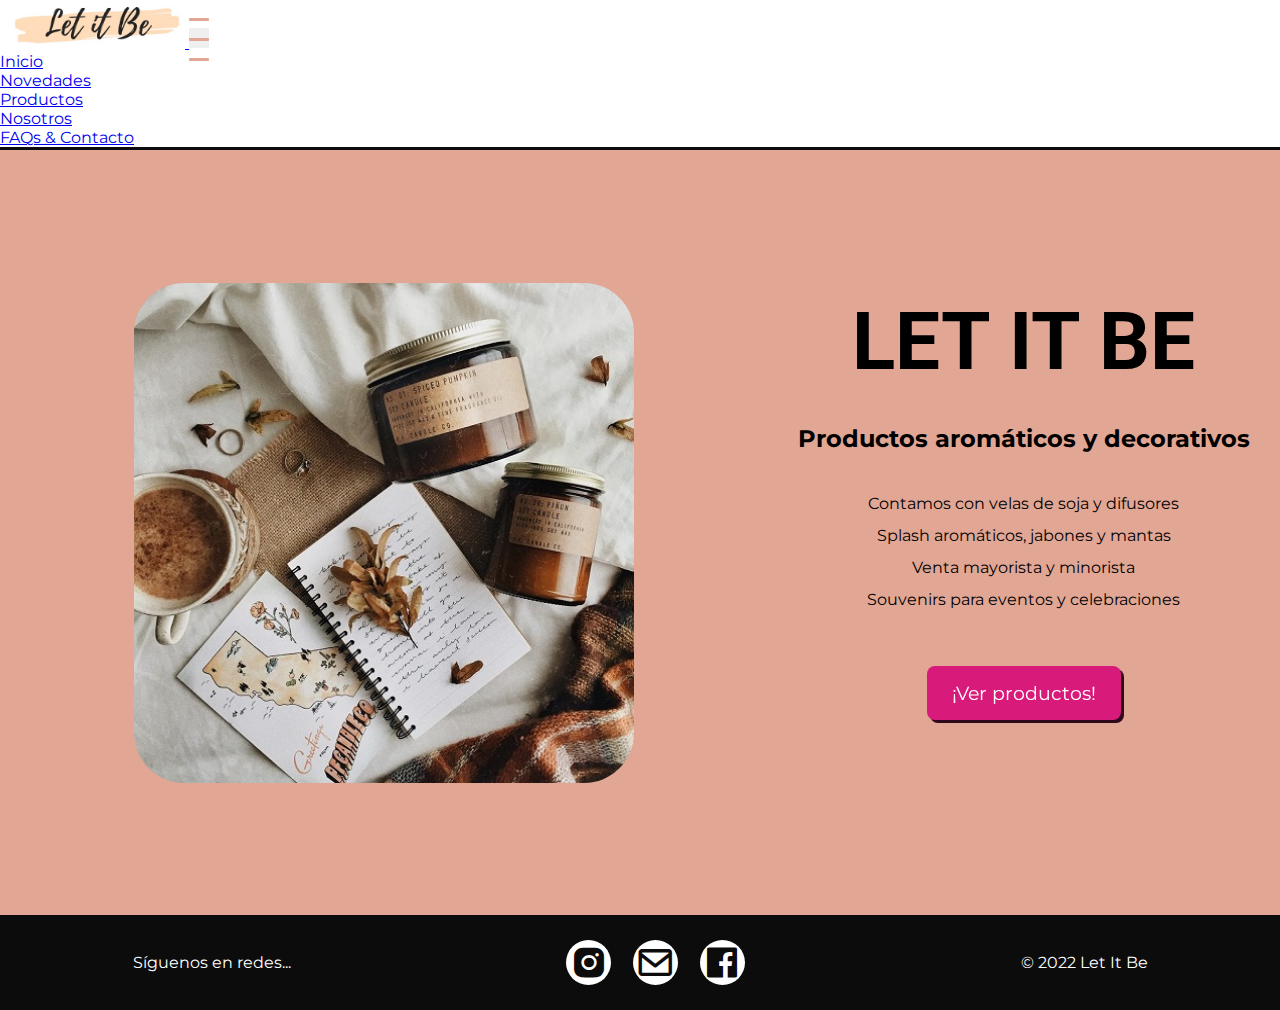
==== commit 0f7dac9a: "Navbar Animation Test" ====
--- a/index.html
+++ b/index.html
@@ -28,51 +28,54 @@
 <body>
   <header class="header">
     <!-- Navigator -->
-      <nav class="navbar sticky-top navbar-expand-lg bg-white navigator-bar">
-        <div class="container-fluid">
-          <a class="navbar-brand" href="./index.html"> <img src="./img/let-it-be-logo.jpg" class="logo-img" alt="let-it-be-logo"> </a>
-          <button class="navbar-toggler" type="button" data-bs-toggle="collapse" data-bs-target="#navbarSupportedContent" aria-controls="navbarSupportedContent" aria-expanded="false" aria-label="Toggle navigation">
-            <span class="navbar-toggler-icon"></span>
-          </button>
-          <div class="collapse navbar-collapse" id="navbarSupportedContent">
-            <ul class="navbar-nav ms-auto">
-              <li class="nav-item">
-                <a class="nav-link active" aria-current="page" href="#">Inicio</a>
-              </li>
-              <li class="nav-item">
-                <a class="nav-link" href="./html/novedades.html">Novedades</a>
-              </li>
-              <li class="nav-item">
-                <a class="nav-link" href="./html/productos.html">Productos</a>
-              </li>
-              <li class="nav-item">
-                <a class="nav-link" href="./html/nosotros.html">Nosotros</a>
-              </li>
-              <li class="nav-item">
-                <a class="nav-link" href="./html/contacto.html">FAQs & Contacto</a>
-              </li>
-            </ul>
-          </div>
+    <nav class="navbar navbar-expand-lg bg-white navigator-bar">
+      <div class="container-fluid">
+        <a class="navbar-brand" href="./index.html"> <img src="./img/let-it-be-logo.jpg" class="logo-img" alt="let-it-be-logo"> </a>
+        <button class="navbar-toggler collapsed d-flex d-lg-none flex-column justify-content-around" type="button" data-bs-toggle="collapse" data-bs-target="#navbarSupportedContent" aria-controls="navbarSupportedContent" aria-expanded="false" aria-label="Toggle navigation">
+          <span class="toggler-icon top-bar"></span>
+          <span class="toggler-icon middle-bar"></span>
+          <span class="toggler-icon bottom-bar"></span>
+        </button>
+        <div class="collapse navbar-collapse" id="navbarSupportedContent">
+          <ul class="navbar-nav ms-auto">
+            <li class="nav-item">
+              <a class="nav-link active" aria-current="page" href="#">Inicio</a>
+            </li>
+            <li class="nav-item">
+              <a class="nav-link" href="./html/novedades.html">Novedades</a>
+            </li>
+            <li class="nav-item">
+              <a class="nav-link" href="./html/productos.html">Productos</a>
+            </li>
+            <li class="nav-item">
+              <a class="nav-link" href="./html/nosotros.html">Nosotros</a>
+            </li>
+            <li class="nav-item">
+              <a class="nav-link" href="./html/contacto.html">FAQs & Contacto</a>
+            </li>
+          </ul>
         </div>
-      </nav>
+      </div>
+    </nav>
   </header>
   <!-- MAIN -->
   <main class="main-index">
     <!-- Left side -->
-    <div class="home-container">
-      <div class="home-container__picture-section" data-aos="zoom-out" data-aos-duration="1000">
-        <img src="./img/candle-slide1.jpg" class="home-container__picture-section__img" alt="candle-img">    
-      </div>
-      <!-- Right side -->
-      <div class="home-container__content-section">
-        <div class="home-container__content-section__content">
-          <h1 class="home-container__content-section__content__main-title">LET IT BE</h1>
-          <h2 class="home-container__content-section__content__main-subtitle"> Productos aromáticos y decorativos</h2>
-          <p class="home-container__content-section__content__main-text">Contamos con velas de soja y decorativas <br> Splash, difusores, jabones y mantas
-            <br> Venta mayorista y minorista <br> Souvenirs para eventos y celebraciones
-          </p>
-          <a href="./html/productos.html" class="shop-btn" data-aos="flip-up" data-aos-delay="500" data-aos-duration="2000"> ¡Ver productos! </a>
-        </div> 
+    <div class="main-index__picture-section" data-aos="zoom-out" data-aos-duration="1000">
+      <img src="./img/candle-slide1.jpg" class="main-index__picture-section__img" alt="candle-img">    
+    </div>
+    <!-- Right side -->
+    <div class="main-index__content-section">
+      <div class="main-index__content-section__content">
+        <h1 class="main-index__content-section__content__main-title">LET IT BE</h1>
+        <h2 class="main-index__content-section__content__main-subtitle"> Productos aromáticos y decorativos</h2>
+        <ul class="main-index__content-section__content__main-description">
+          <li>Contamos con velas de soja y difusores</li>
+          <li>Splash aromáticos, jabones y mantas</li>
+          <li>Venta mayorista y minorista</li>
+          <li>Souvenirs para eventos y celebraciones</li>
+        </ul>
+        <a href="./html/productos.html" class="shop-btn" data-aos="flip-up" data-aos-delay="500" data-aos-duration="2000"> ¡Ver productos! </a>
       </div> 
     </div>                          
   </main>
@@ -80,13 +83,13 @@
   <footer>
     <div class="container-footer">
         <p class="container-footer__text">Síguenos en redes...</p>
-        <div class="container-footer__icons">
-          <a href="https://www.instagram.com/let_itbeshop/" target="_blank"><i
-            class='bx bxl-instagram-alt'></i></a>
-          <a href=""><i class='bx bx-envelope'></i></a>
-          <a href="https://www.facebook.com/letitbeshop" target="_blank"><i
-            class='bx bxl-facebook-square'></i></a>
-        </div>
+        <ul class="container-footer__icons">
+          <li><a href="https://www.instagram.com/let_itbeshop/" target="_blank"><i
+            class='bx bxl-instagram-alt'></i></a></li>
+          <li><a href="./html/error404.html" target="_blank"><i class='bx bx-envelope'></i></a></li>
+          <li><a href="https://www.facebook.com/letitbeshop" target="_blank"><i
+            class='bx bxl-facebook-square'></i></a></li>
+        </ul>
         <p class="container-footer__copyright">© 2022 Let It Be</p>
     </div>
   </footer> 
--- a/styles/styles.css
+++ b/styles/styles.css
@@ -1,5 +1,5 @@
 /* Display flex centrado */
-.flex-center, .faq-banner, .container-contact__section__form__form-checkbox input, .container-contact, .container-about__container-description, .container-about__container-img, .container-title, .container-newstitle, .home-container__content-section, .home-container__picture-section {
+.flex-center, .container-error, .container-header, .faq-banner, .container-contact__section__form__form-checkbox input, .container-contact, .container-about__container-description, .container-about__container-img, .container-title, .container-newstitle, .main-index__content-section, .main-index__picture-section {
   display: flex;
   justify-content: center;
   align-items: center;
@@ -18,7 +18,7 @@
 }
 
 .navigator-bar {
-  border-bottom: solid 3px #000000;
+  border-bottom: solid 3px #0c0c0c;
 }
 
 .logo-img {
@@ -35,30 +35,70 @@
   }
 }
 
-.navbar-toggler-icon {
-  background-image: url("../../img/bars-solid.svg");
-}
-
 .navbar-toggler {
+  height: 20px;
+  width: 20px;
+  position: relative;
+  transition: 0.5s ease-in-out;
+  outline: none;
+  box-shadow: none;
   border: 0;
-  transition: all 0.5s;
-}
-.navbar-toggler:focus {
-  outline: 0;
-  background-color: #e2a694;
-  box-shadow: 0 0 0 0;
-}
-.navbar-toggler:focus .navbar-toggler-icon {
-  background-image: url("../../img/xmark-solid.svg");
-}
-.navbar-toggler:active {
-  scale: 1.1;
+}
+.navbar-toggler:focus, .navbar-toggler:active {
+  outline: none;
+  box-shadow: none;
+  border: 0;
+}
+
+.toggler-icon {
+  margin: 0;
+  padding: 0;
+  display: block;
+  position: absolute;
+  width: 100%;
+  height: 3px;
+  background: #0c0c0c;
+  border-radius: 1px;
+  opacity: 1;
+  left: 0;
+  transform: rotate(0deg);
+  transition: 0.25s;
+}
+
+.navbar-toggler .top-bar {
+  margin-top: 0;
+  transform: rotate(135deg);
+}
+.navbar-toggler .middle-bar {
+  opacity: 0;
+  filter: alpha(opacity=0);
+}
+.navbar-toggler .bottom-bar {
+  margin-top: 0;
+  transform: rotate(-135deg);
+}
+
+.navbar-toggler.collapsed .top-bar {
+  margin-top: -20px;
+  transform: rotate(0deg);
+}
+.navbar-toggler.collapsed .middle-bar {
+  opacity: 1;
+  filter: alpha(opacity=100);
+}
+.navbar-toggler.collapsed .bottom-bar {
+  margin-top: 20px;
+  transform: rotate(0deg);
+}
+
+.navbar-toggler.collapsed .toggler-icon {
+  background: #e2a694;
 }
 
 .container-footer {
   height: 95px;
-  background-color: #000000;
-  color: #ffffff;
+  background-color: #0c0c0c;
+  color: #fff;
   display: flex;
   justify-content: space-around;
   align-items: center;
@@ -80,18 +120,21 @@
   display: flex;
   align-items: center;
   justify-content: space-around;
+  list-style-type: none;
+  padding: 0;
+  margin: 0;
 }
 .container-footer__icons i {
   font-size: 2.5rem;
-  color: #000000;
-  background-color: #ffffff;
+  color: #0c0c0c;
+  background-color: #fff;
   border-radius: 50%;
   padding: 2.5px;
   transition: transform 0.5s;
 }
 .container-footer__icons i:hover {
   background-color: rgba(248, 184, 165, 0.9803921569);
-  transform: translate(0, -5px);
+  transform: translate(0, -8px);
 }
 .container-footer__icons i:active {
   scale: 1.1;
@@ -101,47 +144,43 @@
 }
 
 .main-index {
-  background-color: #e2a694;
-}
-
-.home-container {
   display: flex;
   flex-direction: row;
   background-color: #e2a694;
   min-height: 85vh;
 }
 @media screen and (max-width: 1024px) {
-  .home-container {
+  .main-index {
     flex-direction: column;
     height: fit-content;
   }
 }
-.home-container__picture-section {
+.main-index__picture-section {
   width: 60%;
 }
 @media screen and (max-width: 1024px) {
-  .home-container__picture-section {
+  .main-index__picture-section {
     width: 100%;
     background-color: rgba(0, 0, 0, 0.768627451);
   }
 }
 @media screen and (max-width: 478px) {
-  .home-container__picture-section {
+  .main-index__picture-section {
     background-color: #e2a694;
   }
 }
-.home-container__picture-section__img {
+.main-index__picture-section__img {
   width: 500px;
   height: 500px;
   border-radius: 50px;
 }
 @media screen and (max-width: 1024px) {
-  .home-container__picture-section__img {
+  .main-index__picture-section__img {
     margin: 50px;
   }
 }
 @media screen and (max-width: 768px) {
-  .home-container__picture-section__img {
+  .main-index__picture-section__img {
     margin: 0px;
     border-radius: 0px;
     width: 100%;
@@ -149,39 +188,43 @@
     border-bottom: 3px solid #000000;
   }
 }
-.home-container__content-section {
+.main-index__content-section {
   width: 40%;
 }
 @media screen and (max-width: 1024px) {
-  .home-container__content-section {
+  .main-index__content-section {
     width: 100%;
     margin: 50px 0px;
   }
 }
 @media screen and (max-width: 478px) {
-  .home-container__content-section {
+  .main-index__content-section {
     padding: 25px 0;
   }
 }
-.home-container__content-section__content {
+.main-index__content-section__content {
   width: 90%;
   display: flex;
   flex-direction: column;
   justify-content: space-between;
   align-items: center;
 }
-.home-container__content-section__content__main-title {
+.main-index__content-section__content__main-title {
   font-family: "Roboto", sans-serif;
   font-size: 5rem;
   margin-bottom: 35px;
   text-align: center;
 }
-.home-container__content-section__content__main-subtitle {
+.main-index__content-section__content__main-subtitle {
   font-size: 1.5rem;
   margin-bottom: 35px;
   text-align: center;
 }
-.home-container__content-section__content__main-text {
+.main-index__content-section__content__main-description {
+  padding: 0;
+  list-style-type: none;
+}
+.main-index__content-section__content__main-description li {
   font-size: 1rem;
   line-height: 2rem;
   text-align: center;
@@ -203,7 +246,7 @@
 }
 .container-newstitle__newstitle {
   font-size: 7rem;
-  color: #ffffff;
+  color: #fff;
 }
 @media screen and (max-width: 1024px) {
   .container-newstitle__newstitle {
@@ -252,7 +295,7 @@
   }
 }
 .newproduct-container__content__title {
-  color: #000000;
+  color: #0c0c0c;
   padding: 1rem;
   font-size: 3rem;
   font-weight: 400;
@@ -264,7 +307,7 @@
   }
 }
 .newproduct-container__content__description {
-  color: #000000;
+  color: #0c0c0c;
   padding: 2rem;
   font-size: 1rem;
   line-height: 2rem;
@@ -347,7 +390,7 @@
 
 .title-container {
   background-color: rgba(0, 0, 0, 0.768627451);
-  color: #ffffff;
+  color: #fff;
   display: flex;
   justify-content: center;
   align-items: center;
@@ -368,7 +411,7 @@
   }
 }
 
-.products-section {
+.products-container {
   display: flex;
   flex-wrap: wrap;
   gap: 50px;
@@ -437,7 +480,7 @@
 }
 .find-us section {
   background-color: rgba(0, 0, 0, 0.768627451);
-  color: #ffffff;
+  color: #fff;
   width: 33.3333333333%;
   padding: 2%;
   display: flex;
@@ -517,6 +560,10 @@
   }
 }
 
+html {
+  min-width: 300px;
+}
+
 .container-contact {
   padding: 100px 0;
 }
@@ -526,13 +573,13 @@
   }
 }
 .container-contact__section {
-  background-color: #ffffff;
+  background-color: #fff;
   width: 80%;
   display: flex;
   flex-direction: column;
   justify-content: center;
   align-items: center;
-  border: solid 3px #000000;
+  border: solid 3px #0c0c0c;
   border-radius: 25px;
 }
 @media screen and (max-width: 1024px) {
@@ -566,8 +613,8 @@
 }
 @media screen and (max-width: 478px) {
   .container-contact__section__title {
-    background-color: #000000;
-    color: #ffffff;
+    background-color: #0c0c0c;
+    color: #fff;
   }
 }
 .container-contact__section__form {
@@ -582,6 +629,8 @@
 @media screen and (max-width: 768px) {
   .container-contact__section__form {
     padding: 20px;
+    margin: 0;
+    width: 100%;
   }
 }
 .container-contact__section__form__form-name {
@@ -592,9 +641,14 @@
   width: 80%;
   padding: 12px 5px;
   border: none;
-  border-bottom: solid 2px #000000;
+  border-bottom: solid 2px #0c0c0c;
   outline: none;
   margin-bottom: 2rem;
+}
+@media screen and (max-width: 478px) {
+  .container-contact__section__form__form-name input {
+    width: 100%;
+  }
 }
 .container-contact__section__form__form-mail {
   display: flex;
@@ -604,9 +658,14 @@
   width: 80%;
   padding: 12px 5px;
   border: none;
-  border-bottom: solid 2px #000000;
+  border-bottom: solid 2px #0c0c0c;
   outline: none;
   margin-bottom: 2rem;
+}
+@media screen and (max-width: 478px) {
+  .container-contact__section__form__form-mail input {
+    width: 100%;
+  }
 }
 .container-contact__section__form__form-consult {
   display: flex;
@@ -647,6 +706,9 @@
   background-color: #d5d5d5;
   border-radius: 5px;
   cursor: pointer;
+  animation-name: check-beating;
+  animation-delay: 1s;
+  animation-duration: 2s;
 }
 @media screen and (max-width: 768px) {
   .container-contact__section__form__form-checkbox input {
@@ -666,11 +728,29 @@
   content: "\f00c";
   font-weight: 900;
   font-size: 40px;
-  color: #ffffff;
+  color: #fff;
   display: none;
 }
 .container-contact__section__form__form-checkbox input:checked::after {
   display: block;
+}
+@keyframes check-beating {
+  25% {
+    scale: 1.2;
+    background-color: #e2a694;
+  }
+  50% {
+    scale: 1;
+    background-color: #d5d5d5;
+  }
+  75% {
+    scale: 1.2;
+    background-color: #e2a694;
+  }
+  100% {
+    scale: 1;
+    background-color: #d5d5d5;
+  }
 }
 .container-contact__section__form__form-comments {
   display: flex;
@@ -694,17 +774,16 @@
 }
 .container-contact__section__form__reset-button {
   min-width: fit-content;
-  background-color: #747272;
-  color: #ffffff;
+  color: #0c0c0c;
   width: 220px;
   height: 40px;
   border-radius: 8px;
-  border: none;
+  border: 2px solid #747272;
   font-size: 1rem;
-  margin: 45px 0 0 0;
+  margin: 50px 0;
 }
 .container-contact__section__form__reset-button:hover {
-  background-color: #928f8f;
+  background-color: #cec9c9;
   cursor: pointer;
 }
 .container-contact__section__form__reset-button:active {
@@ -715,6 +794,12 @@
     height: 40px;
     width: 200px;
     padding: 3px 12px;
+  }
+}
+@media screen and (max-width: 478px) {
+  .container-contact__section__form__reset-button {
+    width: 100%;
+    padding: 6px 12px;
   }
 }
 .container-contact__section__form__send-button {
@@ -725,11 +810,11 @@
   border-radius: 8px;
   border: none;
   font-size: 1rem;
-  margin: 50px 0;
+  margin: 45px 0 0 0;
 }
 .container-contact__section__form__send-button:hover {
-  background-color: #000000;
-  color: #ffffff;
+  background-color: #0c0c0c;
+  color: #fff;
   cursor: pointer;
 }
 .container-contact__section__form__send-button:active {
@@ -742,13 +827,19 @@
     padding: 3px 8px;
   }
 }
+@media screen and (max-width: 478px) {
+  .container-contact__section__form__send-button {
+    width: 100%;
+    padding: 6px 12px;
+  }
+}
 
 .faq-banner {
   background-color: rgba(0, 0, 0, 0.768627451);
 }
 .faq-banner__title {
   font-size: 5rem;
-  color: #ffffff;
+  color: #fff;
 }
 
 .faq-container {
@@ -770,6 +861,93 @@
 .faq-container__faq-ul li {
   text-justify: auto;
   line-height: 2rem;
+}
+
+.error-main {
+  overflow-x: hidden;
+}
+
+.container-header {
+  min-height: 50vh;
+  align-items: flex-end;
+}
+.container-header__title {
+  height: fit-content;
+  font-size: 18rem;
+  font-weight: 700;
+  font-family: "Roboto", sans-serif;
+}
+@media screen and (max-width: 768px) {
+  .container-header__title {
+    font-size: 16rem;
+  }
+}
+@media screen and (max-width: 478px) {
+  .container-header__title {
+    font-size: 12rem;
+    padding: 0 10px;
+  }
+}
+
+.container-error {
+  min-height: 50vh;
+  width: 100vw;
+  padding: 3rem 5vw;
+  background-color: rgba(0, 0, 0, 0.768627451);
+  color: #fff;
+  justify-content: flex-start;
+  flex-direction: column;
+}
+.container-error__subtitle {
+  font-size: 3rem;
+  text-align: center;
+  line-height: 3.5rem;
+  font-size: 400;
+}
+@media screen and (max-width: 768px) {
+  .container-error__subtitle {
+    font-size: 2.8rem;
+  }
+}
+@media screen and (max-width: 478px) {
+  .container-error__subtitle {
+    font-size: 2.5rem;
+  }
+}
+.container-error__text {
+  font-size: 1.5rem;
+  text-align: center;
+  line-height: 2rem;
+  margin-top: 25px;
+}
+@media screen and (max-width: 768px) {
+  .container-error__text {
+    font-size: 1.3rem;
+  }
+}
+@media screen and (max-width: 478px) {
+  .container-error__text {
+    font-size: 1.1rem;
+  }
+}
+.container-error__text a {
+  text-decoration: none;
+  color: #e2a694;
+  font-weight: 700;
+  font-size: 1.5rem;
+}
+@media screen and (max-width: 768px) {
+  .container-error__text a {
+    font-size: 1.3rem;
+  }
+}
+@media screen and (max-width: 478px) {
+  .container-error__text a {
+    font-size: 1.1rem;
+  }
+}
+.container-error__text a:hover {
+  text-decoration: underline;
 }
 
 /* Index - CTA Button*/
@@ -780,12 +958,38 @@
   font-size: 1.2rem;
   text-decoration: none;
   text-align: center;
-  color: #ffffff;
+  color: #fff;
   background-color: #d81b7a;
   padding: 15px 25px;
   border-radius: 8px;
   box-shadow: 3px 3px #30081c;
   transition: transform 0.2s, box-shadow 0.2s;
+  animation-name: beating;
+  animation-delay: 2s;
+  animation-duration: 2s;
+}
+@media screen and (max-width: 478px) {
+  .shop-btn {
+    animation-delay: 1s;
+  }
+}
+@keyframes beating {
+  25% {
+    scale: 1.2;
+    background-color: #971154;
+  }
+  50% {
+    scale: 1;
+    background-color: #d81b7a;
+  }
+  75% {
+    scale: 1.2;
+    background-color: #971154;
+  }
+  100% {
+    scale: 1;
+    background-color: #d81b7a;
+  }
 }
 .shop-btn:hover {
   background-color: #971154;
@@ -795,7 +999,7 @@
   box-shadow: 0px 0px;
 }
 .shop-btn:visited {
-  color: #ffffff;
+  color: #fff;
 }
 
 /* Cards - Buy Button*/
@@ -803,12 +1007,14 @@
   padding: 0.5rem 1rem;
   border-radius: 10px;
   border: none;
-  color: #ffffff;
+  text-decoration: none;
+  color: #fff;
   background-color: #3a3a3a;
   transition: all 200ms;
 }
 .buy-btn:hover {
   background-color: #161616;
+  color: #fff;
 }
 .buy-btn:active {
   transform: translate(4px, 4px);
@@ -857,7 +1063,7 @@
   padding: 0.5rem 1rem;
   border-radius: 10px;
   border: none;
-  color: #ffffff;
+  color: #fff;
   background-color: #3a3a3a;
   transition: all 200ms;
 }
@@ -875,7 +1081,7 @@
   position: absolute;
   width: 100%;
   background-color: rgba(0, 0, 0, 0.768627451);
-  color: #ffffff;
+  color: #fff;
   text-align: center;
   padding: 1rem;
 }
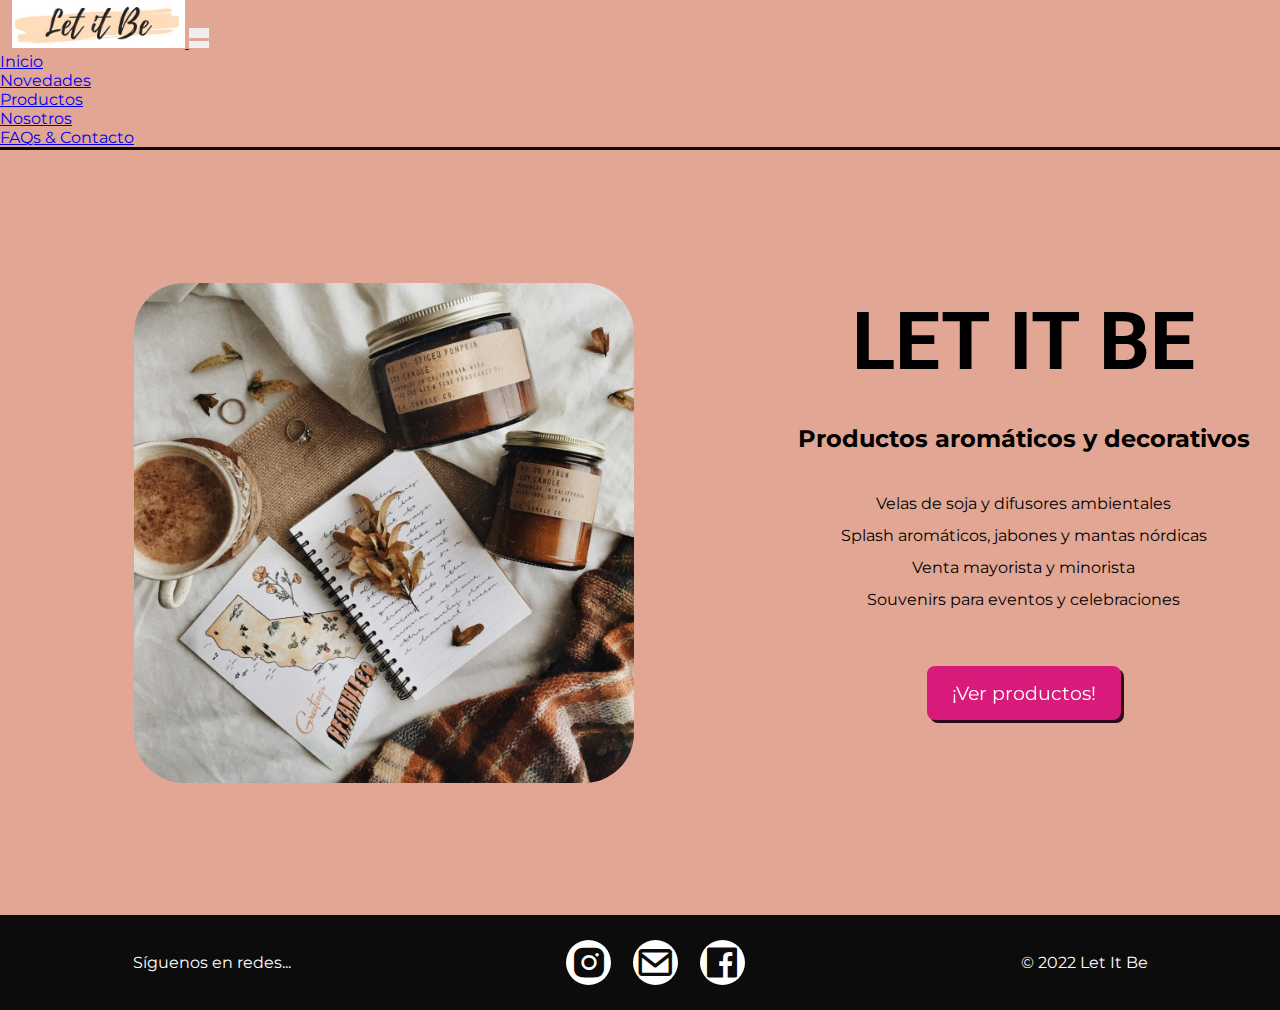
==== commit e5134300: "Proyecto Final Terminado" ====
--- a/index.html
+++ b/index.html
@@ -1,6 +1,5 @@
 <!DOCTYPE html>
 <html lang="es">
-
 <head>
   <meta charset="UTF-8">
   <meta http-equiv="X-UA-Compatible" content="IE=edge">
@@ -22,17 +21,16 @@
     integrity="sha384-0evHe/X+R7YkIZDRvuzKMRqM+OrBnVFBL6DOitfPri4tjfHxaWutUpFmBp4vmVor" crossorigin="anonymous">
   <link href="https://unpkg.com/aos@2.3.1/dist/aos.css" rel="stylesheet">
   <link rel="stylesheet" href="styles/styles.css">
-  <title> Let It Be | Home </title>
+  <title> LET IT BE | Inicio </title>
 </head>
-
 <body>
   <header class="header">
-    <!-- Navigator -->
+    <!-- NAVIGATOR -->
     <nav class="navbar navbar-expand-lg bg-white navigator-bar">
       <div class="container-fluid">
         <a class="navbar-brand" href="./index.html"> <img src="./img/let-it-be-logo.jpg" class="logo-img" alt="let-it-be-logo"> </a>
         <button class="navbar-toggler collapsed d-flex d-lg-none flex-column justify-content-around" type="button" data-bs-toggle="collapse" data-bs-target="#navbarSupportedContent" aria-controls="navbarSupportedContent" aria-expanded="false" aria-label="Toggle navigation">
-          <span class="toggler-icon top-bar"></span>
+          <span class="toggler-icon top-bar" ></span>
           <span class="toggler-icon middle-bar"></span>
           <span class="toggler-icon bottom-bar"></span>
         </button>
@@ -61,39 +59,41 @@
   <!-- MAIN -->
   <main class="main-index">
     <!-- Left side -->
-    <div class="main-index__picture-section" data-aos="zoom-out" data-aos-duration="1000">
-      <img src="./img/candle-slide1.jpg" class="main-index__picture-section__img" alt="candle-img">    
-    </div>
+    <picture class="picture-container" data-aos="zoom-out" data-aos-duration="1000">
+      <source media="(max-width: 478px)" srcset="./img/candle-main-s.jpg" >
+      <source media="(max-width: 1024px)" srcset="./img/candle-main-m.jpg" >
+      <img src="./img/candle-main-l.jpg" class="picture-container__img"  alt="Fondo artístico con vela de soja">
+    </picture>        
     <!-- Right side -->
-    <div class="main-index__content-section">
-      <div class="main-index__content-section__content">
-        <h1 class="main-index__content-section__content__main-title">LET IT BE</h1>
-        <h2 class="main-index__content-section__content__main-subtitle"> Productos aromáticos y decorativos</h2>
-        <ul class="main-index__content-section__content__main-description">
-          <li>Contamos con velas de soja y difusores</li>
-          <li>Splash aromáticos, jabones y mantas</li>
+    <div class="content-container">
+      <section class="content-section">
+        <h1 class="content-section__title">LET IT BE</h1>
+        <h2 class="content-section__subtitle"> Productos aromáticos y decorativos</h2>
+        <ul class="content-section__description">
+          <li>Velas de soja y difusores ambientales</li>
+          <li>Splash aromáticos, jabones y mantas nórdicas</li>
           <li>Venta mayorista y minorista</li>
           <li>Souvenirs para eventos y celebraciones</li>
         </ul>
-        <a href="./html/productos.html" class="shop-btn" data-aos="flip-up" data-aos-delay="500" data-aos-duration="2000"> ¡Ver productos! </a>
-      </div> 
+        <a href="./html/productos.html" class="cta-btn" data-aos="flip-up" data-aos-delay="500" data-aos-duration="2000"> ¡Ver productos! </a>
+      </section> 
     </div>                          
   </main>
   <!-- FOOTER -->
   <footer>
-    <div class="container-footer">
-        <p class="container-footer__text">Síguenos en redes...</p>
-        <ul class="container-footer__icons">
+    <div class="footer-container">
+        <p class="footer-container__text">Síguenos en redes...</p>
+        <ul class="footer-container__icons">
           <li><a href="https://www.instagram.com/let_itbeshop/" target="_blank"><i
             class='bx bxl-instagram-alt'></i></a></li>
           <li><a href="./html/error404.html" target="_blank"><i class='bx bx-envelope'></i></a></li>
           <li><a href="https://www.facebook.com/letitbeshop" target="_blank"><i
             class='bx bxl-facebook-square'></i></a></li>
         </ul>
-        <p class="container-footer__copyright">© 2022 Let It Be</p>
+        <p class="footer-container__copyright">© 2022 Let It Be</p>
     </div>
   </footer> 
-
+  <!-- SCRIPT -->
   <script src="https://cdn.jsdelivr.net/npm/bootstrap@5.2.0-beta1/dist/js/bootstrap.bundle.min.js"
     integrity="sha384-pprn3073KE6tl6bjs2QrFaJGz5/SUsLqktiwsUTF55Jfv3qYSDhgCecCxMW52nD2"
     crossorigin="anonymous">
@@ -102,7 +102,5 @@
   <script>
     AOS.init();
   </script>
-
 </body>
-
 </html>--- a/styles/styles.css
+++ b/styles/styles.css
@@ -1,15 +1,19 @@
 /* Display flex centrado */
-.flex-center, .container-error, .container-header, .faq-banner, .container-contact__section__form__form-checkbox input, .container-contact, .container-about__container-description, .container-about__container-img, .container-title, .container-newstitle, .main-index__content-section, .main-index__picture-section {
+.flex-center, .container-error, .container-header, .banner-faq, .contact-form__checkbox input, .contact, .container-title, .banner-title, .content-container, .picture-container {
   display: flex;
   justify-content: center;
   align-items: center;
 }
 
-/* Media queries mixins */ /* Map paleta de colores */
+/* Media queries mixins */
 * {
   margin: 0;
   padding: 0;
   box-sizing: border-box;
+}
+
+html {
+  overflow-x: hidden;
 }
 
 * {
@@ -43,6 +47,7 @@
   outline: none;
   box-shadow: none;
   border: 0;
+  margin-right: 12px;
 }
 .navbar-toggler:focus, .navbar-toggler:active {
   outline: none;
@@ -95,7 +100,7 @@
   background: #e2a694;
 }
 
-.container-footer {
+.footer-container {
   height: 95px;
   background-color: #0c0c0c;
   color: #fff;
@@ -104,17 +109,17 @@
   align-items: center;
 }
 @media screen and (max-width: 768px) {
-  .container-footer {
+  .footer-container {
     flex-direction: column;
     height: 200px;
     padding: 10px;
     justify-content: space-evenly;
   }
 }
-.container-footer__text {
+.footer-container__text {
   margin: 0;
 }
-.container-footer__icons {
+.footer-container__icons {
   width: 200px;
   height: 80px;
   display: flex;
@@ -124,7 +129,7 @@
   padding: 0;
   margin: 0;
 }
-.container-footer__icons i {
+.footer-container__icons i {
   font-size: 2.5rem;
   color: #0c0c0c;
   background-color: #fff;
@@ -132,15 +137,19 @@
   padding: 2.5px;
   transition: transform 0.5s;
 }
-.container-footer__icons i:hover {
+.footer-container__icons i:hover {
   background-color: rgba(248, 184, 165, 0.9803921569);
   transform: translate(0, -8px);
 }
-.container-footer__icons i:active {
+.footer-container__icons i:active {
   scale: 1.1;
 }
-.container-footer__copyright {
+.footer-container__copyright {
   margin: 0;
+}
+
+html, main {
+  background-color: #e2a694;
 }
 
 .main-index {
@@ -155,32 +164,34 @@
     height: fit-content;
   }
 }
-.main-index__picture-section {
+
+.picture-container {
+  justify-content: center;
   width: 60%;
 }
 @media screen and (max-width: 1024px) {
-  .main-index__picture-section {
+  .picture-container {
     width: 100%;
     background-color: rgba(0, 0, 0, 0.768627451);
   }
 }
 @media screen and (max-width: 478px) {
-  .main-index__picture-section {
+  .picture-container {
     background-color: #e2a694;
   }
 }
-.main-index__picture-section__img {
+.picture-container__img {
   width: 500px;
   height: 500px;
   border-radius: 50px;
 }
 @media screen and (max-width: 1024px) {
-  .main-index__picture-section__img {
+  .picture-container__img {
     margin: 50px;
   }
 }
 @media screen and (max-width: 768px) {
-  .main-index__picture-section__img {
+  .picture-container__img {
     margin: 0px;
     border-radius: 0px;
     width: 100%;
@@ -188,51 +199,92 @@
     border-bottom: 3px solid #000000;
   }
 }
-.main-index__content-section {
+
+.content-container {
   width: 40%;
 }
 @media screen and (max-width: 1024px) {
-  .main-index__content-section {
+  .content-container {
     width: 100%;
     margin: 50px 0px;
   }
 }
 @media screen and (max-width: 478px) {
-  .main-index__content-section {
+  .content-container {
     padding: 25px 0;
   }
 }
-.main-index__content-section__content {
+
+.content-section {
   width: 90%;
   display: flex;
   flex-direction: column;
   justify-content: space-between;
   align-items: center;
 }
-.main-index__content-section__content__main-title {
+.content-section__title {
   font-family: "Roboto", sans-serif;
   font-size: 5rem;
   margin-bottom: 35px;
   text-align: center;
 }
-.main-index__content-section__content__main-subtitle {
+.content-section__subtitle {
   font-size: 1.5rem;
   margin-bottom: 35px;
   text-align: center;
 }
-.main-index__content-section__content__main-description {
+.content-section__description {
   padding: 0;
   list-style-type: none;
 }
-.main-index__content-section__content__main-description li {
+.content-section__description li {
   font-size: 1rem;
   line-height: 2rem;
   text-align: center;
   margin: 0 25px 0 25px;
 }
 
-main {
-  background-color: #e2a694;
+.banner-title {
+  height: 20vh;
+  background-color: rgba(0, 0, 0, 0.768627451);
+}
+.banner-title__title {
+  font-size: 7rem;
+  color: #fff;
+}
+@media screen and (max-width: 1024px) {
+  .banner-title__title {
+    font-size: 5rem;
+  }
+}
+@media screen and (max-width: 768px) {
+  .banner-title__title {
+    font-size: 3rem;
+  }
+}
+@media screen and (max-width: 478px) {
+  .banner-title__title {
+    font-size: 2.3rem;
+  }
+}
+
+.wrapper-news {
+  display: flex;
+}
+@media screen and (max-width: 1024px) {
+  .wrapper-news {
+    flex-direction: column;
+  }
+}
+
+.carousel-section {
+  justify-content: center;
+  width: 60%;
+}
+@media screen and (max-width: 1024px) {
+  .carousel-section {
+    width: 100%;
+  }
 }
 
 .carousel-item img {
@@ -240,48 +292,7 @@
   object-fit: cover;
 }
 
-.container-newstitle {
-  height: 20vh;
-  background-color: rgba(0, 0, 0, 0.768627451);
-}
-.container-newstitle__newstitle {
-  font-size: 7rem;
-  color: #fff;
-}
-@media screen and (max-width: 1024px) {
-  .container-newstitle__newstitle {
-    font-size: 5rem;
-  }
-}
-@media screen and (max-width: 768px) {
-  .container-newstitle__newstitle {
-    font-size: 3rem;
-  }
-}
-@media screen and (max-width: 478px) {
-  .container-newstitle__newstitle {
-    font-size: 2.3rem;
-  }
-}
-
-.newproduct-container {
-  display: flex;
-}
-@media screen and (max-width: 1024px) {
-  .newproduct-container {
-    flex-direction: column;
-  }
-}
-.newproduct-container__carousel {
-  justify-content: center;
-  width: 60%;
-}
-@media screen and (max-width: 1024px) {
-  .newproduct-container__carousel {
-    width: 100%;
-  }
-}
-.newproduct-container__content {
+.newscontent-section {
   display: flex;
   flex-direction: column;
   justify-content: center;
@@ -290,25 +301,33 @@
   width: 40%;
 }
 @media screen and (max-width: 1024px) {
-  .newproduct-container__content {
-    width: 100%;
-  }
-}
-.newproduct-container__content__title {
+  .newscontent-section {
+    width: 100%;
+    padding: 25px;
+  }
+}
+@media screen and (max-width: 478px) {
+  .newscontent-section {
+    padding: 0;
+  }
+}
+.newscontent-section__title {
   color: #0c0c0c;
-  padding: 1rem;
+  padding: 15px 0;
   font-size: 3rem;
   font-weight: 400;
   text-align: center;
-}
-@media screen and (max-width: 768px) {
-  .newproduct-container__content__title {
+  margin: 0;
+}
+@media screen and (max-width: 768px) {
+  .newscontent-section__title {
     margin-top: 2rem;
   }
 }
-.newproduct-container__content__description {
+.newscontent-section__description {
   color: #0c0c0c;
-  padding: 2rem;
+  margin: 0;
+  padding: 30px;
   font-size: 1rem;
   line-height: 2rem;
 }
@@ -317,7 +336,7 @@
   background-color: #e2a694;
 }
 
-.section-offers {
+.offers-wrapper {
   display: flex;
   flex-wrap: wrap;
   gap: 50px;
@@ -330,7 +349,8 @@
 .gallery {
   background-color: #e2a694;
 }
-.gallery__wrapper {
+
+.gallery-wrapper {
   margin: 0 auto;
   padding: 100px 0;
   width: 80%;
@@ -341,47 +361,47 @@
   grid-template-areas: "img-1 img-2 img-2" "img-3 img-4 img-5" "img-3 img-6 img-7" "img-8 img-8 img-9";
 }
 @media screen and (max-width: 1024px) {
-  .gallery__wrapper {
+  .gallery-wrapper {
     grid-template-columns: repeat(2, 1fr);
     grid-template-rows: repeat(6, auto);
     grid-template-areas: "img-1 img-9" "img-2 img-2" "img-3 img-4" "img-3 img-5" "img-6 img-7" "img-8 img-8";
   }
 }
 @media screen and (max-width: 768px) {
-  .gallery__wrapper {
+  .gallery-wrapper {
     grid-template-columns: 1fr;
     grid-template-rows: repeat(9, auto);
     grid-template-areas: "img-1" "img-2" "img-3" "img-4" "img-5" "img-6" "img-7" "img-8" "img-9";
   }
 }
-.gallery__wrapper__img-div:nth-child(1) {
+.gallery-wrapper__img-container:nth-child(1) {
   grid-area: img-1;
 }
-.gallery__wrapper__img-div:nth-child(2) {
+.gallery-wrapper__img-container:nth-child(2) {
   grid-area: img-2;
 }
-.gallery__wrapper__img-div:nth-child(3) {
+.gallery-wrapper__img-container:nth-child(3) {
   grid-area: img-3;
 }
-.gallery__wrapper__img-div:nth-child(4) {
+.gallery-wrapper__img-container:nth-child(4) {
   grid-area: img-4;
 }
-.gallery__wrapper__img-div:nth-child(5) {
+.gallery-wrapper__img-container:nth-child(5) {
   grid-area: img-5;
 }
-.gallery__wrapper__img-div:nth-child(6) {
+.gallery-wrapper__img-container:nth-child(6) {
   grid-area: img-6;
 }
-.gallery__wrapper__img-div:nth-child(7) {
+.gallery-wrapper__img-container:nth-child(7) {
   grid-area: img-7;
 }
-.gallery__wrapper__img-div:nth-child(8) {
+.gallery-wrapper__img-container:nth-child(8) {
   grid-area: img-8;
 }
-.gallery__wrapper__img-div:nth-child(9) {
+.gallery-wrapper__img-container:nth-child(9) {
   grid-area: img-9;
 }
-.gallery__wrapper__img-div img {
+.gallery-wrapper__img-container img {
   border-radius: 5px;
   width: 100%;
   height: 100%;
@@ -422,63 +442,79 @@
 }
 
 .container-title__title {
-  padding: 50px 0px 25px 0;
+  padding: 50px 0;
+  margin: 0;
   text-align: center;
   font-size: 3.5rem;
   font-weight: 700;
 }
 @media screen and (max-width: 478px) {
   .container-title__title {
-    font-size: 2.5rem;
-  }
-}
-
-.container-about {
-  display: flex;
-}
-@media screen and (max-width: 1024px) {
-  .container-about {
+    font-size: 3rem;
+  }
+}
+
+.about-wrapper {
+  display: flex;
+  padding-bottom: 50px;
+}
+@media screen and (max-width: 1024px) {
+  .about-wrapper {
     flex-direction: column;
   }
 }
-.container-about__container-img {
+
+.portrait-container {
+  display: flex;
+  justify-content: flex-end;
+  align-items: center;
+  margin-right: 15px;
   width: 40%;
-  margin: 25px 0 50px 0;
-}
-@media screen and (max-width: 1024px) {
-  .container-about__container-img {
-    width: 100%;
-  }
-}
-.container-about__container-img img {
+}
+@media screen and (max-width: 1024px) {
+  .portrait-container {
+    width: 100%;
+    justify-content: center;
+    margin: 25px 0;
+  }
+}
+.portrait-container img {
+  height: 300px;
   border-radius: 50%;
 }
-.container-about__container-description {
+
+.resume-container {
+  display: flex;
+  justify-content: flex-start;
+  align-items: center;
+  margin-left: 15px;
   width: 60%;
-  margin-bottom: 25px;
-}
-@media screen and (max-width: 1024px) {
-  .container-about__container-description {
-    width: 100%;
-  }
-}
-.container-about__container-description p {
+}
+@media screen and (max-width: 1024px) {
+  .resume-container {
+    width: 100%;
+    justify-content: center;
+    margin: 25px 0 50px 0;
+  }
+}
+.resume-container__description {
   font-size: 1rem;
   line-height: 2rem;
   width: 80%;
   text-align: justify;
-}
-
-.find-us {
+  margin: 0;
+}
+
+.sections-wrapper {
   display: flex;
   background-color: #e2a694;
 }
 @media screen and (max-width: 1024px) {
-  .find-us {
+  .sections-wrapper {
     flex-direction: column;
   }
 }
-.find-us section {
+.sections-wrapper section {
   background-color: rgba(0, 0, 0, 0.768627451);
   color: #fff;
   width: 33.3333333333%;
@@ -487,40 +523,46 @@
   flex-direction: column;
 }
 @media screen and (max-width: 1024px) {
-  .find-us section {
-    width: 100%;
-  }
-}
-.find-us section h2, .find-us section h3 {
-  text-align: center;
-}
-
-.section-findus__title {
+  .sections-wrapper section {
+    width: 100%;
+  }
+}
+.sections-wrapper section h2, .sections-wrapper section h3 {
+  text-align: center;
+}
+
+.find-us__title {
   font-weight: 700;
 }
 @media screen and (max-width: 1024px) {
-  .section-findus__title {
+  .find-us__title {
     margin-top: 25px;
   }
 }
-.section-findus p {
+.find-us p {
   line-height: 2rem;
   padding: 25px;
   text-align: justify;
-}
-
-.section-payments {
-  align-items: center;
-}
-.section-payments__title {
+  margin: 0;
+}
+
+.payments {
+  align-items: center;
+}
+.payments__title {
   font-weight: 700;
 }
-.section-payments__img {
+.payments__img {
   width: 100%;
   border-radius: 10px;
   margin: 1.5rem 0;
 }
-.section-payments__logos-container {
+.payments__subtitle {
+  text-align: center;
+  font-size: 1.4rem;
+  font-weight: 400;
+}
+.payments__logos-container {
   display: flex;
   flex-wrap: wrap;
   width: 100%;
@@ -528,51 +570,51 @@
   justify-content: space-around;
 }
 @media screen and (max-width: 1024px) {
-  .section-payments__logos-container {
+  .payments__logos-container {
     flex-direction: column;
     align-items: center;
   }
 }
-.section-payments__logos-container img {
+.payments__logos-container img {
   width: 100px;
 }
 
-.section-location {
-  align-items: center;
-}
-.section-location__title {
+.location {
+  align-items: center;
+}
+.location__title {
   font-weight: 700;
 }
-.section-location iframe {
+.location__text {
+  text-align: center;
+  line-height: 2rem;
+}
+.location iframe {
   width: 100%;
   border-radius: 10px;
   margin: 25px 0;
 }
 @media screen and (max-width: 1024px) {
-  .section-location iframe {
+  .location iframe {
     width: 90%;
     margin-bottom: 50px;
   }
 }
 @media screen and (max-width: 478px) {
-  .section-location iframe {
-    width: 100%;
-  }
-}
-
-html {
-  min-width: 300px;
-}
-
-.container-contact {
+  .location iframe {
+    width: 100%;
+  }
+}
+
+.contact {
   padding: 100px 0;
 }
 @media screen and (max-width: 478px) {
-  .container-contact {
+  .contact {
     padding: 0;
   }
 }
-.container-contact__section {
+.contact__wrapper-contact {
   background-color: #fff;
   width: 80%;
   display: flex;
@@ -583,41 +625,43 @@
   border-radius: 25px;
 }
 @media screen and (max-width: 1024px) {
-  .container-contact__section {
+  .contact__wrapper-contact {
     width: 80%;
     align-items: start;
     height: 100%;
   }
 }
 @media screen and (max-width: 478px) {
-  .container-contact__section {
+  .contact__wrapper-contact {
     width: 100%;
     border: none;
     border-radius: 0px;
   }
 }
-.container-contact__section__title {
+
+.contact-title {
   padding: 50px;
   font-size: 2.5rem;
 }
 @media screen and (max-width: 1024px) {
-  .container-contact__section__title {
+  .contact-title {
     width: 100%;
     text-align: center;
   }
 }
 @media screen and (max-width: 768px) {
-  .container-contact__section__title {
+  .contact-title {
     font-size: 1.8rem;
   }
 }
 @media screen and (max-width: 478px) {
-  .container-contact__section__title {
+  .contact-title {
     background-color: #0c0c0c;
     color: #fff;
   }
 }
-.container-contact__section__form {
+
+.contact-form {
   width: 90%;
   margin-right: 5%;
   display: flex;
@@ -627,79 +671,81 @@
   line-height: 1.5rem;
 }
 @media screen and (max-width: 768px) {
-  .container-contact__section__form {
+  .contact-form {
     padding: 20px;
     margin: 0;
     width: 100%;
   }
 }
-.container-contact__section__form__form-name {
+.contact-form__name {
   display: flex;
   flex-direction: column;
 }
-.container-contact__section__form__form-name input {
+.contact-form__name input {
   width: 80%;
   padding: 12px 5px;
   border: none;
   border-bottom: solid 2px #0c0c0c;
   outline: none;
   margin-bottom: 2rem;
-}
-@media screen and (max-width: 478px) {
-  .container-contact__section__form__form-name input {
-    width: 100%;
-  }
-}
-.container-contact__section__form__form-mail {
+  border-radius: 0;
+}
+@media screen and (max-width: 478px) {
+  .contact-form__name input {
+    width: 100%;
+  }
+}
+.contact-form__mail {
   display: flex;
   flex-direction: column;
 }
-.container-contact__section__form__form-mail input {
+.contact-form__mail input {
   width: 80%;
   padding: 12px 5px;
   border: none;
   border-bottom: solid 2px #0c0c0c;
   outline: none;
   margin-bottom: 2rem;
-}
-@media screen and (max-width: 478px) {
-  .container-contact__section__form__form-mail input {
-    width: 100%;
-  }
-}
-.container-contact__section__form__form-consult {
+  border-radius: 0;
+}
+@media screen and (max-width: 478px) {
+  .contact-form__mail input {
+    width: 100%;
+  }
+}
+.contact-form__consult {
   display: flex;
   flex-direction: column;
   justify-content: center;
   padding: 25px 0;
 }
-.container-contact__section__form__form-consult select {
+.contact-form__consult select {
   width: fit-content;
   padding: 5px;
   cursor: pointer;
 }
-.container-contact__section__form__form-checkbox {
+.contact-form__checkbox {
   width: 100%;
   display: flex;
   align-items: center;
   padding: 25px 0;
 }
 @media screen and (max-width: 768px) {
-  .container-contact__section__form__form-checkbox {
+  .contact-form__checkbox {
     flex-direction: column;
     align-items: flex-start;
   }
 }
-.container-contact__section__form__form-checkbox label {
+.contact-form__checkbox label {
   margin: 0 25px;
 }
 @media screen and (max-width: 768px) {
-  .container-contact__section__form__form-checkbox label {
+  .contact-form__checkbox label {
     order: 1;
     margin: 0;
   }
 }
-.container-contact__section__form__form-checkbox input {
+.contact-form__checkbox input {
   appearance: none;
   height: 50px;
   min-width: 50px;
@@ -710,20 +756,38 @@
   animation-delay: 1s;
   animation-duration: 2s;
 }
-@media screen and (max-width: 768px) {
-  .container-contact__section__form__form-checkbox input {
+@keyframes check-beating {
+  25% {
+    scale: 1.2;
+    background-color: #e2a694;
+  }
+  50% {
+    scale: 1;
+    background-color: #d5d5d5;
+  }
+  75% {
+    scale: 1.2;
+    background-color: #e2a694;
+  }
+  100% {
+    scale: 1;
+    background-color: #d5d5d5;
+  }
+}
+@media screen and (max-width: 768px) {
+  .contact-form__checkbox input {
     order: 2;
     margin: 25px 0 0 0;
   }
 }
-.container-contact__section__form__form-checkbox input:hover {
+.contact-form__checkbox input:hover {
   background-color: #aca9a9;
   scale: 1.1;
 }
-.container-contact__section__form__form-checkbox input:checked {
+.contact-form__checkbox input:checked {
   background-color: #e2a694;
 }
-.container-contact__section__form__form-checkbox input::after {
+.contact-form__checkbox input::after {
   font-family: "Font Awesome 5 Free";
   content: "\f00c";
   font-weight: 900;
@@ -731,48 +795,30 @@
   color: #fff;
   display: none;
 }
-.container-contact__section__form__form-checkbox input:checked::after {
+.contact-form__checkbox input:checked::after {
   display: block;
 }
-@keyframes check-beating {
-  25% {
-    scale: 1.2;
-    background-color: #e2a694;
-  }
-  50% {
-    scale: 1;
-    background-color: #d5d5d5;
-  }
-  75% {
-    scale: 1.2;
-    background-color: #e2a694;
-  }
-  100% {
-    scale: 1;
-    background-color: #d5d5d5;
-  }
-}
-.container-contact__section__form__form-comments {
+.contact-form__comment {
   display: flex;
   flex-direction: column;
 }
-.container-contact__section__form__form-comments textarea {
+.contact-form__comment textarea {
   margin: 10px 0 10px 0;
   padding: 8px;
   width: 80%;
   resize: none;
 }
 @media screen and (max-width: 768px) {
-  .container-contact__section__form__form-comments textarea {
+  .contact-form__comment textarea {
     width: 90%;
   }
 }
 @media screen and (max-width: 478px) {
-  .container-contact__section__form__form-comments textarea {
-    width: 100%;
-  }
-}
-.container-contact__section__form__reset-button {
+  .contact-form__comment textarea {
+    width: 100%;
+  }
+}
+.contact-form__reset-button {
   min-width: fit-content;
   color: #0c0c0c;
   width: 220px;
@@ -782,27 +828,27 @@
   font-size: 1rem;
   margin: 50px 0;
 }
-.container-contact__section__form__reset-button:hover {
+.contact-form__reset-button:hover {
   background-color: #cec9c9;
   cursor: pointer;
 }
-.container-contact__section__form__reset-button:active {
+.contact-form__reset-button:active {
   transform: translate(0px, 4px);
 }
 @media screen and (max-width: 1024px) {
-  .container-contact__section__form__reset-button {
+  .contact-form__reset-button {
     height: 40px;
     width: 200px;
     padding: 3px 12px;
   }
 }
 @media screen and (max-width: 478px) {
-  .container-contact__section__form__reset-button {
+  .contact-form__reset-button {
     width: 100%;
     padding: 6px 12px;
   }
 }
-.container-contact__section__form__send-button {
+.contact-form__send-button {
   background-color: #3a3a3a;
   color: #ffffff;
   width: 120px;
@@ -812,53 +858,54 @@
   font-size: 1rem;
   margin: 45px 0 0 0;
 }
-.container-contact__section__form__send-button:hover {
+.contact-form__send-button:hover {
   background-color: #0c0c0c;
   color: #fff;
   cursor: pointer;
 }
-.container-contact__section__form__send-button:active {
+.contact-form__send-button:active {
   transform: translate(0px, 4px);
 }
 @media screen and (max-width: 1024px) {
-  .container-contact__section__form__send-button {
+  .contact-form__send-button {
     height: 40px;
     width: 120px;
     padding: 3px 8px;
   }
 }
 @media screen and (max-width: 478px) {
-  .container-contact__section__form__send-button {
+  .contact-form__send-button {
     width: 100%;
     padding: 6px 12px;
   }
 }
 
-.faq-banner {
+.banner-faq {
   background-color: rgba(0, 0, 0, 0.768627451);
 }
-.faq-banner__title {
+.banner-faq__title {
   font-size: 5rem;
   color: #fff;
 }
 
-.faq-container {
+.container-faq {
+  list-style-type: none;
   width: 80%;
   margin: 0 auto;
   padding: 50px 0;
 }
-.faq-container__faq-q {
+.container-faq__faq-q {
   font-size: 1.2rem;
   font-weight: 700;
   line-height: 2rem;
 }
-.faq-container__faq-a {
+.container-faq__faq-a {
   line-height: 2rem;
 }
-.faq-container__faq-ul {
+.container-faq__faq-ul {
   list-style-type: square;
 }
-.faq-container__faq-ul li {
+.container-faq__faq-ul li {
   text-justify: auto;
   line-height: 2rem;
 }
@@ -951,7 +998,7 @@
 }
 
 /* Index - CTA Button*/
-.shop-btn {
+.cta-btn {
   display: inline-block;
   width: fit-content;
   margin: 50px auto;
@@ -963,15 +1010,11 @@
   padding: 15px 25px;
   border-radius: 8px;
   box-shadow: 3px 3px #30081c;
-  transition: transform 0.2s, box-shadow 0.2s;
+  transition: all 0.2s;
   animation-name: beating;
   animation-delay: 2s;
   animation-duration: 2s;
-}
-@media screen and (max-width: 478px) {
-  .shop-btn {
-    animation-delay: 1s;
-  }
+  animation-iteration-count: 1;
 }
 @keyframes beating {
   25% {
@@ -991,18 +1034,18 @@
     background-color: #d81b7a;
   }
 }
-.shop-btn:hover {
+.cta-btn:hover {
   background-color: #971154;
 }
-.shop-btn:active {
-  transform: translate(5px, 5px);
+.cta-btn:active {
   box-shadow: 0px 0px;
-}
-.shop-btn:visited {
-  color: #fff;
-}
-
-/* Cards - Buy Button*/
+  scale: 0.9;
+}
+.cta-btn:visited {
+  color: #fff;
+}
+
+/* Cards - Add To Chart Button*/
 .buy-btn {
   padding: 0.5rem 1rem;
   border-radius: 10px;
